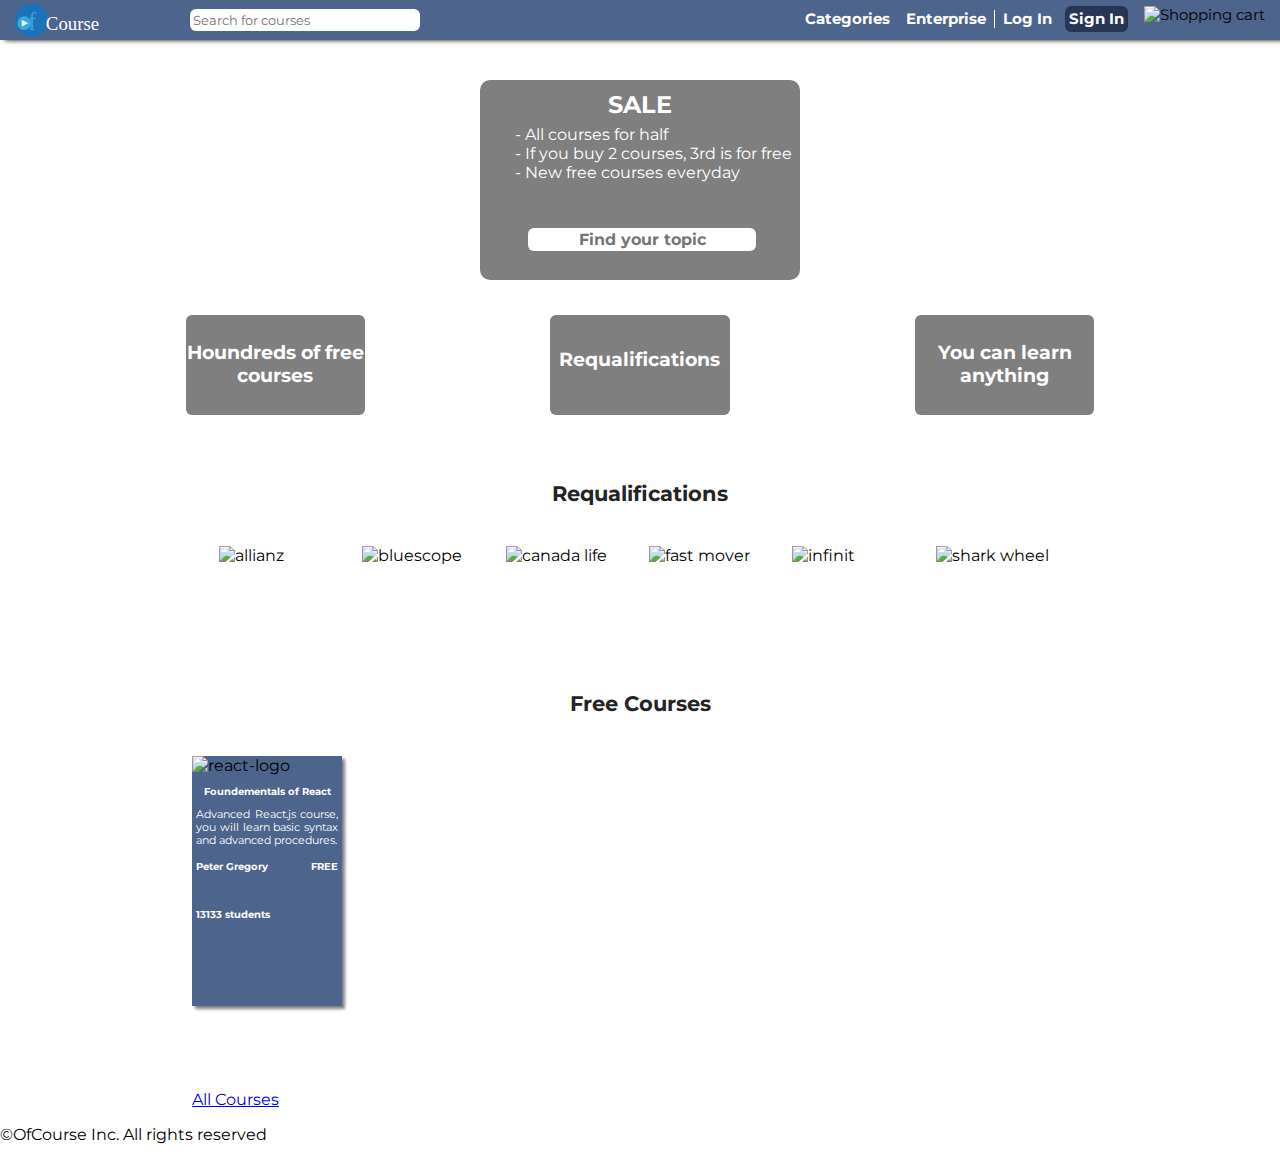
==== index.html @ 5610c0b5 "Box" ====
<!DOCTYPE html>
<html>
<head>
	<meta charset="utf-8">
	<meta http-equiv="X-UA-Compatible" content="IE=edge">
	<title>OfCourse</title>
	<link href="https://fonts.googleapis.com/css?family=Montserrat:400,700&amp;subset=latin-ext" rel="stylesheet"> 
	<link rel="stylesheet" href="style.css">
</head>
<body>

	<div class="container">
		
		<nav>
			<img class="logo-top" src="logo.svg" width="125px" height="34px" alt="Logo-top">

			<div class="search-bar">
				<input type="text" placeholder="Search for courses">
				<!--
				<div class="search-icon"> <i src=""></i> </div>
				-->
			</div>

			<div class="login">
				<ul>
					<li style="margin-top: 6px; margin-right: 15px;> <a href="#"> <img src="img/cart.png" width="25px" alt="Shopping cart"> </a> </li>
					<li> <a href="#"><span class="sign-in">Sign In </span> </a> </li>
					<li> <a href="#"> Log In </a> </li>
					<li> <a href="#"> Enterprise </a> </li>
					<li> <a href="#"> Categories </a> </li>
				</ul>
			</div>		
		</nav>

		<div class="background-wrapper">
			<div class="sale">
				<p>SALE</p>
				<ul>
					<li>All courses for half</li>
					<li>If you buy 2 courses, 3rd is for free</li>
					<li>New free courses everyday</li>
				</ul>
				<input type="text" placeholder="Find your topic">
			</div>

			<div class="advertisement">
				<div class="ad">
					<p>Houndreds of free courses</p>
				</div>

				<div class="ad">
					<p style="margin-top: 33px;">Requalifications</p>
				</div>

				<div class="ad">
					<p>You can learn anything</p>
				</div>
			</div>
		</div>

		<section>
		
			<div class="requalifications">
				<h1>Requalifications</h1>
				<img src="companies/allianz.png" alt="allianz">
				<img src="companies/bluescope.png" alt="bluescope">
				<img src="companies/canada.png" alt="canada life">
				<img src="companies/fastmover.png" alt="fast mover">
				<img src="companies/infitnit.png" alt="infinit">
				<img src="companies/shark.png" alt="shark wheel">
			</div>

			<div class="free-courses">
				<h1>Free Courses</h1>
				<div class="box">
					<img src="img/courses/react-logo.png" alt="react-logo">
					<h6>Foundementals of React</h6>
					<p>Advanced React.js course, you will learn basic syntax and advanced procedures.</p>
					<div class="atributes">
						<h6 style="float:left; width: 60%; text-align: left;">Peter Gregory</h6>
						<h6 style="float:right; width: 40%; text-align: right;">FREE</h6>
						<h6 style=" position: relative; display: inline; bottom: -20px; left: 0;  width:60%; text-align: left; clear:both; ">13133 students</h6>
					</div>
					<img src="" alt="">
				</div>
				
			</div>

			<div class="paid-courses">
				
			</div>

			<div class="top-courses">
				
			</div>
			
			<a class="all-courses-button" href="#">All Courses</a>
		
		</section>

		<footer>
			<div class="about">
				
			</div>

			<p>©OfCourse Inc. All rights reserved</p>

			<div class="links">
				
			</div>	
		</footer>

	</div>	
	


	<script type="text/javascript">
		
	</script>
</body>
</html>
---- style.css ----
/*** GLOBAL ***/

body {
	margin: 0;
	padding: 0;
	font-family: 'Montserrat', sans-serif;
	-webkit-font-smoothing: antialiased;
}

h1 {
	text-align: center;
	color: #242424;
	font-weight: bold;
	font-size: 16pt; 
	margin: 40px 0;
	
	text-transform: capitalize;
}

h6 {
	color: white;
	margin: 10px auto;
	width: 95%;
	font-size: 7.5pt; 
	text-align: center;
	clear: right;

	
}

/***NAVBAR***/

nav {
	width: 100%;
	height: 40px;
	background-color: #4d648d;
	box-shadow: 5px 0 5px black;
}

.logo-top {
	float: left;
	margin: 3px 0 0 15px;
}

.search-bar {
	float: left;
	margin-left: 50px;
	height: 100%;
	width: 25%;

}

.search-bar input {
	font-family: 'Montserrat', sans-serif;
	padding: 3px;
	width: 70%;
	border: none;
	border-radius: 6px;
	margin: 8.5px 0;
}

.login ul {
	list-style: none;
	margin: 0;
	padding: 0;
	font-size: 11pt;
}

	
.login ul li {
	float: right;
	margin: 9.5px 8px;
}

.login ul li a{
	text-decoration: none;
	color: white;
	font-weight: bold;
}

.login ul li:nth-child(3) {
	margin-right: 5px;
	margin-left: 0;
	padding-left: 8px;
	border-left: 1px solid white;
}

.sign-in {
	background-color: #283655;
	padding: 4px;
	border-radius: 6px;
}

/*** BACKGROUND WRAPPER ***/

.background-wrapper {
	position: relative;
	width: 100%;
	height: 400px;
	background-image: url('img/classroom.png');
	background-size: cover;
	background-repeat: no-repeat;
}

.sale {
	position: relative;
	width: 25%;
	min-height: 200px;
	background-color: rgba(0, 0, 0, 0.5);
	border-radius: 10px;
	top: 10%;
	left: 37.5%;
}

.sale p {
	top: 10px;
	position: relative;
	color: white;
	margin: 0;
	font-weight: bold;
	font-size: 18pt;
	text-align: center;
	text-transform: uppercase;

}

.sale ul {
	margin-left: 5px; 
	

} 
.sale ul li {
	color: white;
	list-style: none;
	list-style-type: '- ';
}

.sale input {
	width: 70%;
	font-size: 12pt;
	font-weight: bold;
	font-family: 'Montserrat', sans-serif;
	border-radius: 6px;
	padding: 2px;
	margin: 30px 15% 0 15%;
	margin-left: 15%;
	margin-right: 15%;
	border: 0;
	text-align: center;
	color: #242424;
}

/*** Advertisement ***/
.advertisement {
	width: 100%;
	height: 40px;
}

.ad {
	width: 14%;
	background-color: rgba(0, 0, 0, 0.5);
	min-height: 100px;
	float: left;
	margin-left: 14.5%;
	margin-top: 75px;

	border-radius: 6px;
}

.ad p {
	color: white;
	text-align: center;
	font-weight: bold;
	font-size: 14pt;
	margin-top: 26px; 
}

/*** SECTION ***/

section {
	width: 70%;
	min-height: 500px;
	margin: 0 auto;

}

.requalifications {
	width: 100%;
	height: 170px;
} 

.requalifications img{
	width: 13%;
	float: left;
	margin-left: 3%;
}

.free-courses {
	width: 100%;
	height: 400px;
	margin-top: 25px;	
}

.box {
	background-color: #4d648d;
	
	width: 150px;
	height: 250px;
	box-shadow: 3px 3px 3px rgba(0,0,0,0.5);
}

.box img {
	width: 100%;

}

.box p {
	color: white;
	width: 95%;
	margin: 3px auto;
	font-size: 8pt;
	text-align: justify;
}

.atributes {
	position: relative;
	width: 95%;
	margin: 0 auto;
}
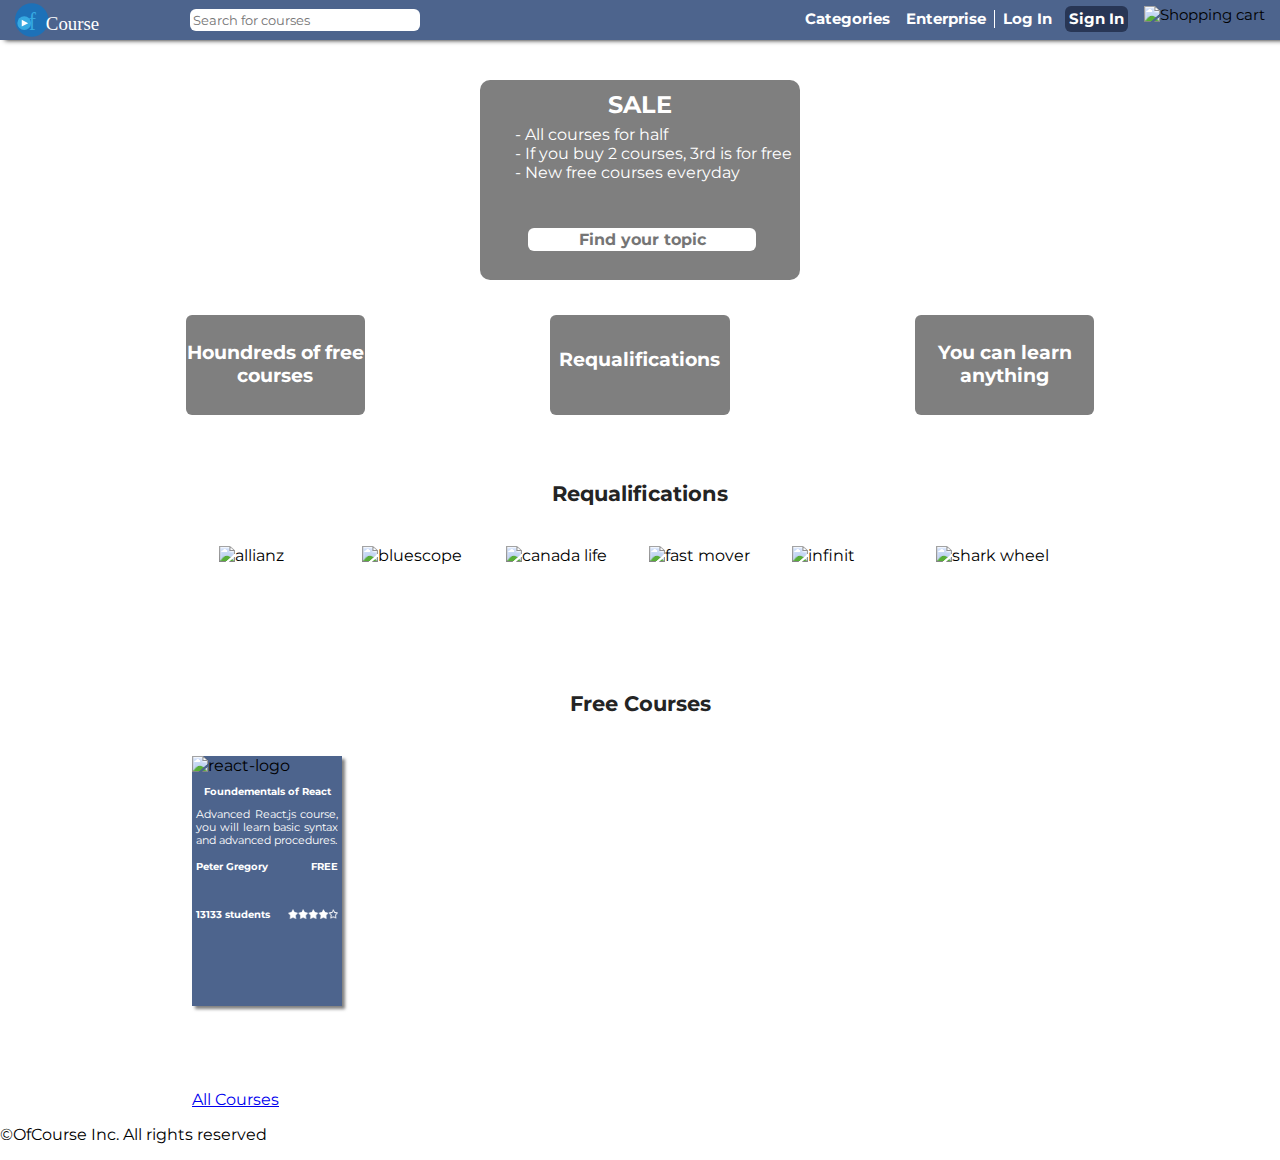
==== commit 2095af75: "Course box" ====
--- a/index.html
+++ b/index.html
@@ -4,6 +4,7 @@
 	<meta charset="utf-8">
 	<meta http-equiv="X-UA-Compatible" content="IE=edge">
 	<title>OfCourse</title>
+	<link rel="icon" sizes="128x128" href="favicon.svg">
 	<link href="https://fonts.googleapis.com/css?family=Montserrat:400,700&amp;subset=latin-ext" rel="stylesheet"> 
 	<link rel="stylesheet" href="style.css">
 </head>
@@ -17,7 +18,8 @@
 			<div class="search-bar">
 				<input type="text" placeholder="Search for courses">
 				<!--
-				<div class="search-icon"> <i src=""></i> </div>
+					!!!!!!!!!DOROBIT SEARCH IKONKU!!!!!!!!
+					<div class="search-icon"> <i src=""></i> </div>
 				-->
 			</div>
 
@@ -73,15 +75,16 @@
 			<div class="free-courses">
 				<h1>Free Courses</h1>
 				<div class="box">
-					<img src="img/courses/react-logo.png" alt="react-logo">
+					<img src="img/courses/react-logo.png" width="100%" alt="react-logo">
 					<h6>Foundementals of React</h6>
 					<p>Advanced React.js course, you will learn basic syntax and advanced procedures.</p>
 					<div class="atributes">
 						<h6 style="float:left; width: 60%; text-align: left;">Peter Gregory</h6>
 						<h6 style="float:right; width: 40%; text-align: right;">FREE</h6>
 						<h6 style=" position: relative; display: inline; bottom: -20px; left: 0;  width:60%; text-align: left; clear:both; ">13133 students</h6>
+						<img style=" position: relative; float: right; bottom: -26px;" src="img/hviezdy.png" width="50px" alt="Hviezdičky, čo sa majú generovať podľa toho, ako užívateľ ohodntí kurz, ale ja som lenivý a kopnem tam len obrázok a budem sa hrať že sa kurz užívateľovi páčil.">
+						
 					</div>
-					<img src="" alt="">
 				</div>
 				
 			</div>
--- a/style.css
+++ b/style.css
@@ -209,11 +209,6 @@
 	box-shadow: 3px 3px 3px rgba(0,0,0,0.5);
 }
 
-.box img {
-	width: 100%;
-
-}
-
 .box p {
 	color: white;
 	width: 95%;
@@ -228,3 +223,4 @@
 	margin: 0 auto;
 }
 
+
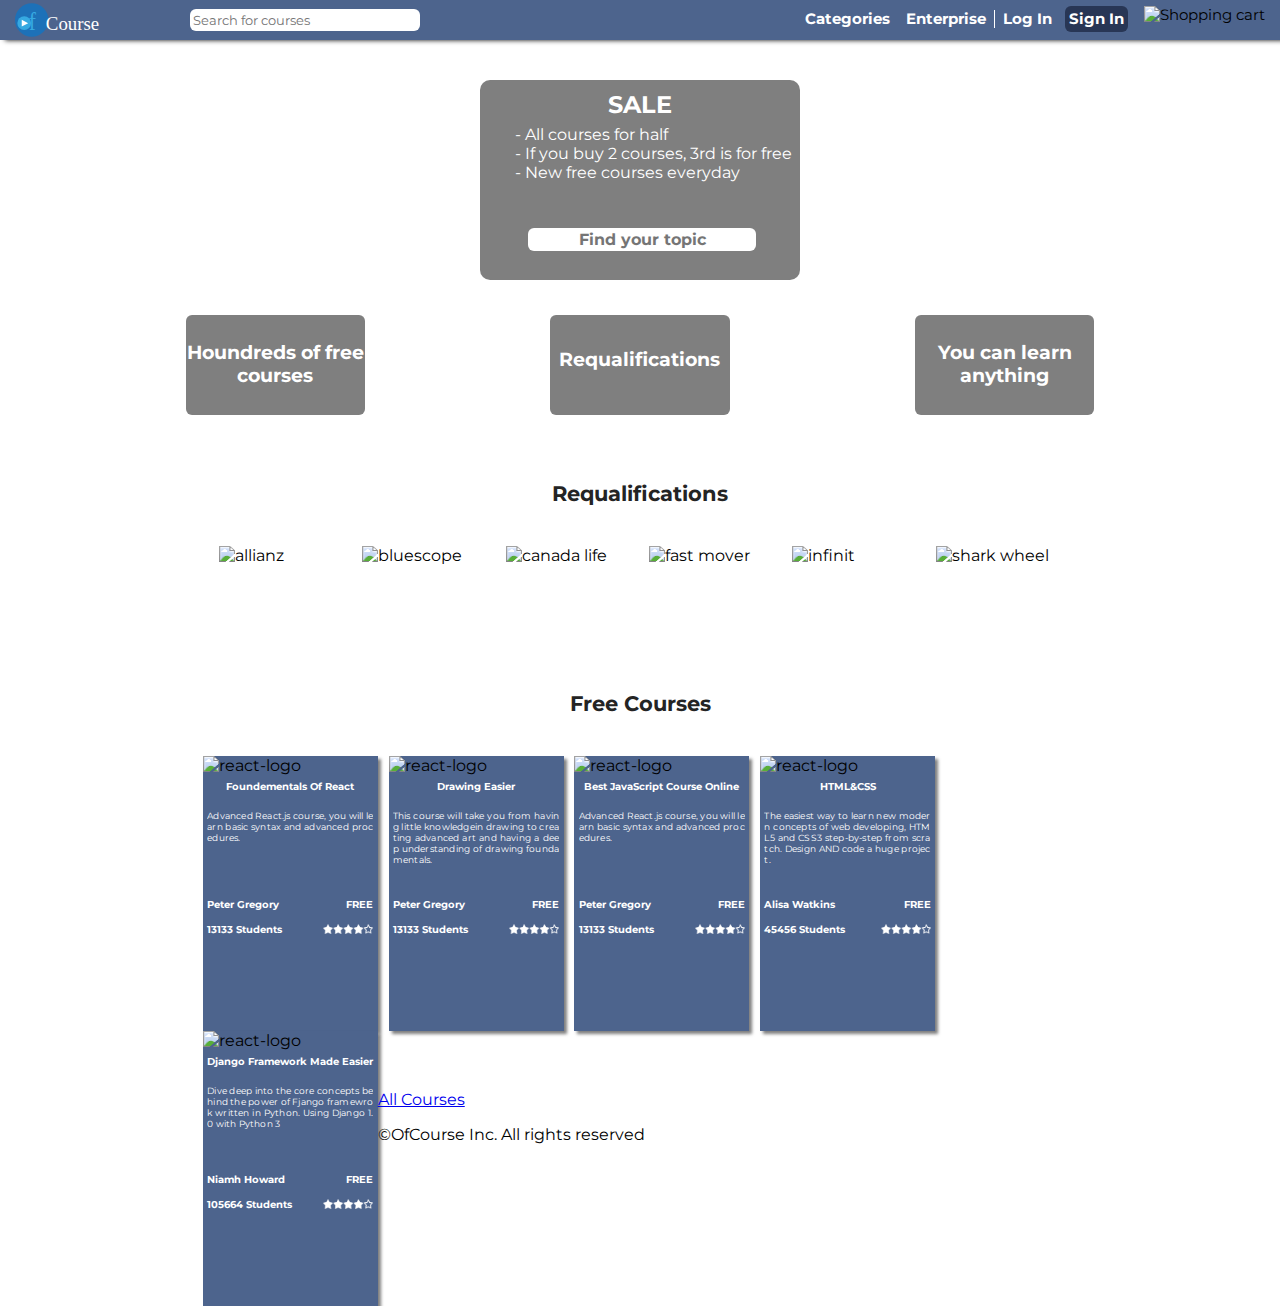
==== commit d406d395: "Do free course boxes" ====
--- a/index.html
+++ b/index.html
@@ -81,10 +81,71 @@
 					<div class="atributes">
 						<h6 style="float:left; width: 60%; text-align: left;">Peter Gregory</h6>
 						<h6 style="float:right; width: 40%; text-align: right;">FREE</h6>
-						<h6 style=" position: relative; display: inline; bottom: -20px; left: 0;  width:60%; text-align: left; clear:both; ">13133 students</h6>
-						<img style=" position: relative; float: right; bottom: -26px;" src="img/hviezdy.png" width="50px" alt="Hviezdičky, čo sa majú generovať podľa toho, ako užívateľ ohodntí kurz, ale ja som lenivý a kopnem tam len obrázok a budem sa hrať že sa kurz užívateľovi páčil.">
+						<h6 style=" position: relative; display: inline; left: 0;  width:60%; text-align: left; clear:both; ">13133 students</h6>
+						<img src="img/hviezdy.png" alt="Hviezdičky, čo sa majú generovať podľa toho, ako užívateľ ohodntí kurz, ale ja som lenivý a kopnem tam len obrázok a budem sa hrať, že sa kurz užívateľovi páčil.">
 						
 					</div>
+				</div>
+
+				
+				<div class="box">
+					<img src="img/courses/drawing-logo.jpg" width="100%" alt="react-logo">
+					<h6>Drawing easier</h6>
+					<p>This course will take you from having little knowledgein drawing to creating advanced art and having a deep understanding of drawing foundamentals.</p>
+					<div class="atributes">
+						<h6 style="float:left; width: 60%; text-align: left;">Peter Gregory</h6>
+						<h6 style="float:right; width: 40%; text-align: right;">FREE</h6>
+						<h6 style=" position: relative; display: inline; left: 0;  width:60%; text-align: left; clear:both; ">13133 students</h6>
+						<img src="img/hviezdy.png" alt="Hviezdičky, čo sa majú generovať podľa toho, ako užívateľ ohodntí kurz, ale ja som lenivý a kopnem tam len obrázok a budem sa hrať, že sa kurz užívateľovi páčil.">
+						
+					</div>
+
+
+				</div>
+
+				<div class="box">
+					<img src="img/courses/es6-logo.jpg" width="100%" alt="react-logo">
+					<h6>Best JavaScript course online</h6>
+					<p>Advanced React.js course, you will learn basic syntax and advanced procedures.</p>
+					<div class="atributes">
+						<h6 style="float:left; width: 60%; text-align: left;">Peter Gregory</h6>
+						<h6 style="float:right; width: 40%; text-align: right;">FREE</h6>
+						<h6 style=" position: relative; display: inline; left: 0;  width:60%; text-align: left; clear:both; ">13133 students</h6>
+						<img src="img/hviezdy.png" alt="Hviezdičky, čo sa majú generovať podľa toho, ako užívateľ ohodntí kurz, ale ja som lenivý a kopnem tam len obrázok a budem sa hrať, že sa kurz užívateľovi páčil.">
+						
+					</div>
+
+
+				</div>
+
+				<div class="box">
+					<img src="img/courses/html-css-logo.jpg" width="100%" alt="react-logo">
+					<h6>HTML&CSS</h6> 
+					<p>The easiest way to learn new modern concepts of web developing, HTML5 and CSS3 step-by-step from scratch. Design AND code a huge project.</p>
+					<div class="atributes">
+						<h6 style="float:left; width: 60%; text-align: left;">Alisa Watkins</h6>
+						<h6 style="float:right; width: 40%; text-align: right;">FREE</h6>
+						<h6 style=" position: relative; display: inline; left: 0;  width:60%; text-align: left; clear:both; ">45456 students</h6>
+						<img src="img/hviezdy.png" alt="Hviezdičky, čo sa majú generovať podľa toho, ako užívateľ ohodntí kurz, ale ja som lenivý a kopnem tam len obrázok a budem sa hrať, že sa kurz užívateľovi páčil.">
+						
+					</div>
+
+
+				</div>
+
+				<div class="box">
+					<img src="img/courses/django-logo.jpg" width="100%" alt="react-logo">
+					<h6>Django Framework made easier</h6>
+					<p>Dive deep into the core concepts behind the power of Fjango framewrok written in Python. Using Django 1.0 with Python 3</p>
+					<div class="atributes">
+						<h6 style="float:left; width: 60%; text-align: left;">Niamh Howard</h6>
+						<h6 style="float:right; width: 40%; text-align: right;">FREE</h6>
+						<h6 style=" position: relative; display: inline; left: 0;  width:60%; text-align: left; clear:both; ">105664 students</h6>
+						<img src="img/hviezdy.png" alt="Hviezdičky, čo sa majú generovať podľa toho, ako užívateľ ohodntí kurz, ale ja som lenivý a kopnem tam len obrázok a budem sa hrať že sa kurz užívateľovi páčil.">
+						
+					</div>
+
+
 				</div>
 				
 			</div>
--- a/style.css
+++ b/style.css
@@ -24,6 +24,7 @@
 	font-size: 7.5pt; 
 	text-align: center;
 	clear: right;
+	text-transform: capitalize;
 
 	
 }
@@ -202,25 +203,53 @@
 }
 
 .box {
+	width: 175px;
+	height: 275px;
+	float: left;
+	margin-left: 1.20%;
 	background-color: #4d648d;
-	
-	width: 150px;
-	height: 250px;
 	box-shadow: 3px 3px 3px rgba(0,0,0,0.5);
 }
 
+
 .box p {
 	color: white;
 	width: 95%;
+	height: 75px;
 	margin: 3px auto;
-	font-size: 8pt;
+	font-size: 7pt;
 	text-align: justify;
-}
+	letter-spacing: 0.2px;
+	word-break: break-all;
+	overflow: auto;
+}
+
+.box h6 {
+ 	height: 25px;
+ 	margin: 5px auto;!important
+
+ }
+
 
 .atributes {
 	position: relative;
 	width: 95%;
+	height: 40px;
 	margin: 0 auto;
 }
 
-
+.atributes h6 {
+	margin-top: 10px;
+	height: 15px;
+}
+
+
+.atributes img {
+	position: relative; 
+	float: right;
+	top: 6px;
+	width: 50px;
+	height: 10px;
+}
+
+
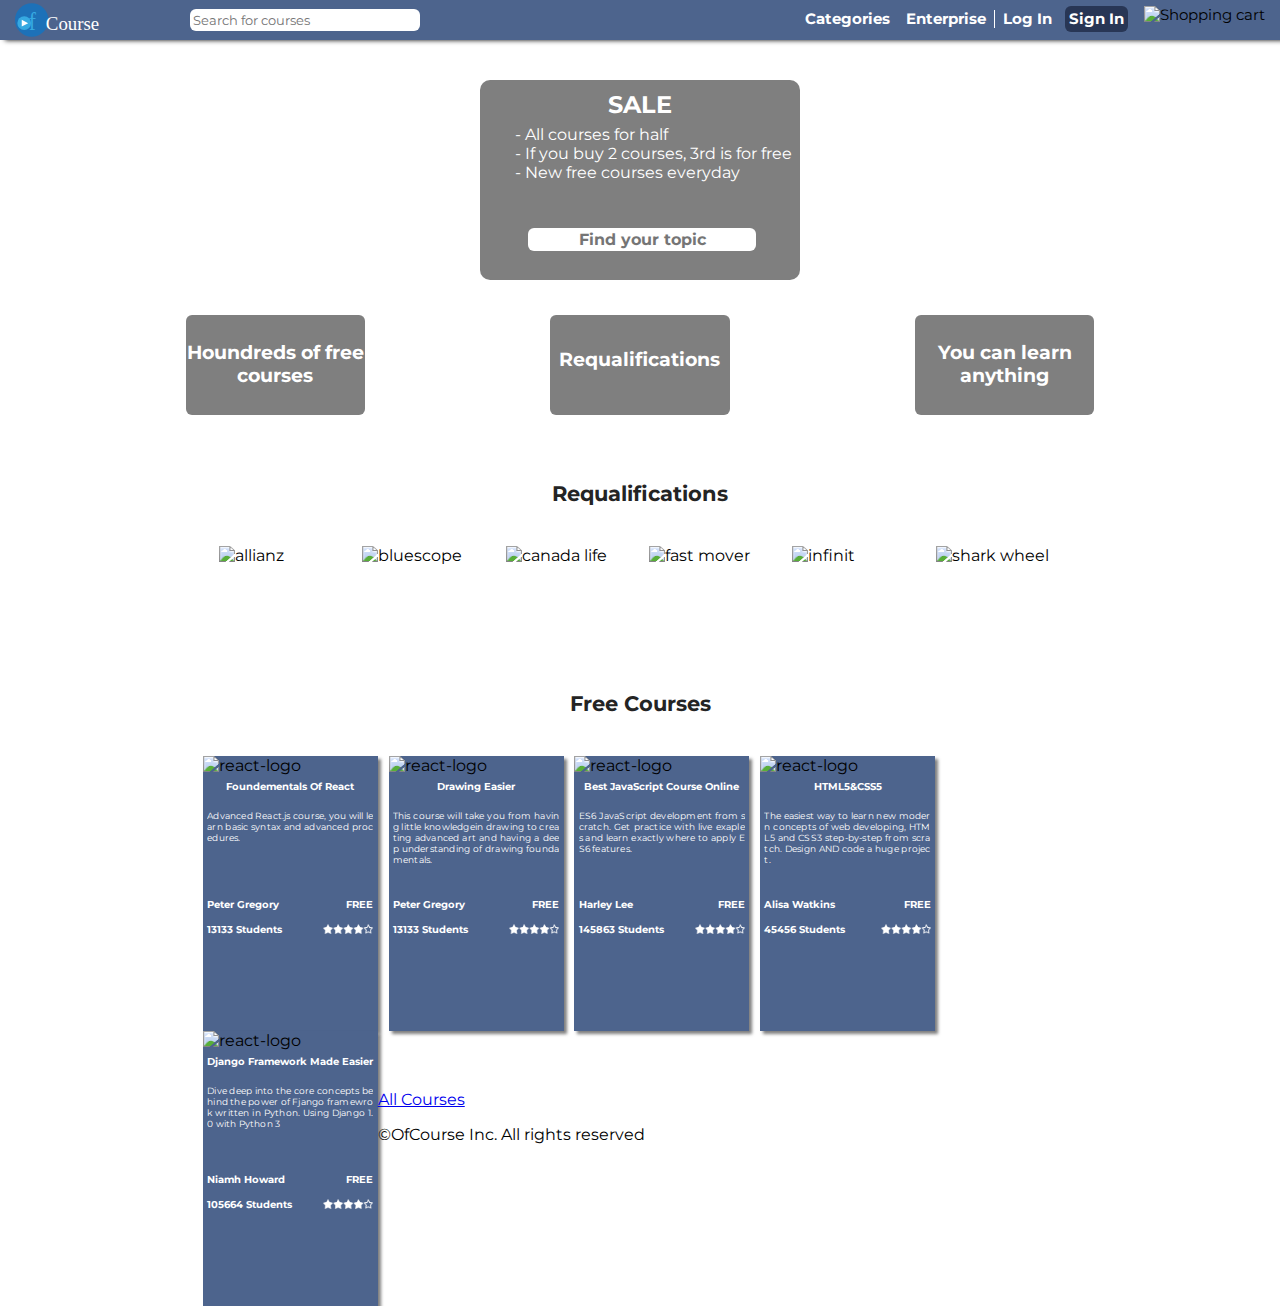
==== commit fa994ed5: "Do content of boxes" ====
--- a/index.html
+++ b/index.html
@@ -75,7 +75,7 @@
 			<div class="free-courses">
 				<h1>Free Courses</h1>
 				<div class="box">
-					<img src="img/courses/react-logo.png" width="100%" alt="react-logo">
+					<img src="img/courses/react-logo.png" alt="react-logo">
 					<h6>Foundementals of React</h6>
 					<p>Advanced React.js course, you will learn basic syntax and advanced procedures.</p>
 					<div class="atributes">
@@ -89,7 +89,7 @@
 
 				
 				<div class="box">
-					<img src="img/courses/drawing-logo.jpg" width="100%" alt="react-logo">
+					<img src="img/courses/drawing-logo.jpg" alt="react-logo">
 					<h6>Drawing easier</h6>
 					<p>This course will take you from having little knowledgein drawing to creating advanced art and having a deep understanding of drawing foundamentals.</p>
 					<div class="atributes">
@@ -104,13 +104,13 @@
 				</div>
 
 				<div class="box">
-					<img src="img/courses/es6-logo.jpg" width="100%" alt="react-logo">
+					<img src="img/courses/es6-logo.jpg" alt="react-logo">
 					<h6>Best JavaScript course online</h6>
-					<p>Advanced React.js course, you will learn basic syntax and advanced procedures.</p>
+					<p>ES6 JavaScript development from scratch. Get practice with live exaples and learn exactly where to apply ES6 features.</p>
 					<div class="atributes">
-						<h6 style="float:left; width: 60%; text-align: left;">Peter Gregory</h6>
+						<h6 style="float:left; width: 60%; text-align: left;">Harley Lee</h6>
 						<h6 style="float:right; width: 40%; text-align: right;">FREE</h6>
-						<h6 style=" position: relative; display: inline; left: 0;  width:60%; text-align: left; clear:both; ">13133 students</h6>
+						<h6 style=" position: relative; display: inline; left: 0;  width:60%; text-align: left; clear:both; ">145863 students</h6>
 						<img src="img/hviezdy.png" alt="Hviezdičky, čo sa majú generovať podľa toho, ako užívateľ ohodntí kurz, ale ja som lenivý a kopnem tam len obrázok a budem sa hrať, že sa kurz užívateľovi páčil.">
 						
 					</div>
@@ -119,8 +119,8 @@
 				</div>
 
 				<div class="box">
-					<img src="img/courses/html-css-logo.jpg" width="100%" alt="react-logo">
-					<h6>HTML&CSS</h6> 
+					<img src="img/courses/html-css-logo.jpg" alt="react-logo">
+					<h6>HTML5&CSS5</h6> 
 					<p>The easiest way to learn new modern concepts of web developing, HTML5 and CSS3 step-by-step from scratch. Design AND code a huge project.</p>
 					<div class="atributes">
 						<h6 style="float:left; width: 60%; text-align: left;">Alisa Watkins</h6>
@@ -134,7 +134,7 @@
 				</div>
 
 				<div class="box">
-					<img src="img/courses/django-logo.jpg" width="100%" alt="react-logo">
+					<img src="img/courses/django-logo.jpg" alt="react-logo">
 					<h6>Django Framework made easier</h6>
 					<p>Dive deep into the core concepts behind the power of Fjango framewrok written in Python. Using Django 1.0 with Python 3</p>
 					<div class="atributes">
--- a/style.css
+++ b/style.css
@@ -210,7 +210,6 @@
 	background-color: #4d648d;
 	box-shadow: 3px 3px 3px rgba(0,0,0,0.5);
 }
-
 
 .box p {
 	color: white;
@@ -230,6 +229,10 @@
 
  }
 
+ .box img {
+ 	width: 100%;
+ 	height: 98.4333px;
+ }
 
 .atributes {
 	position: relative;
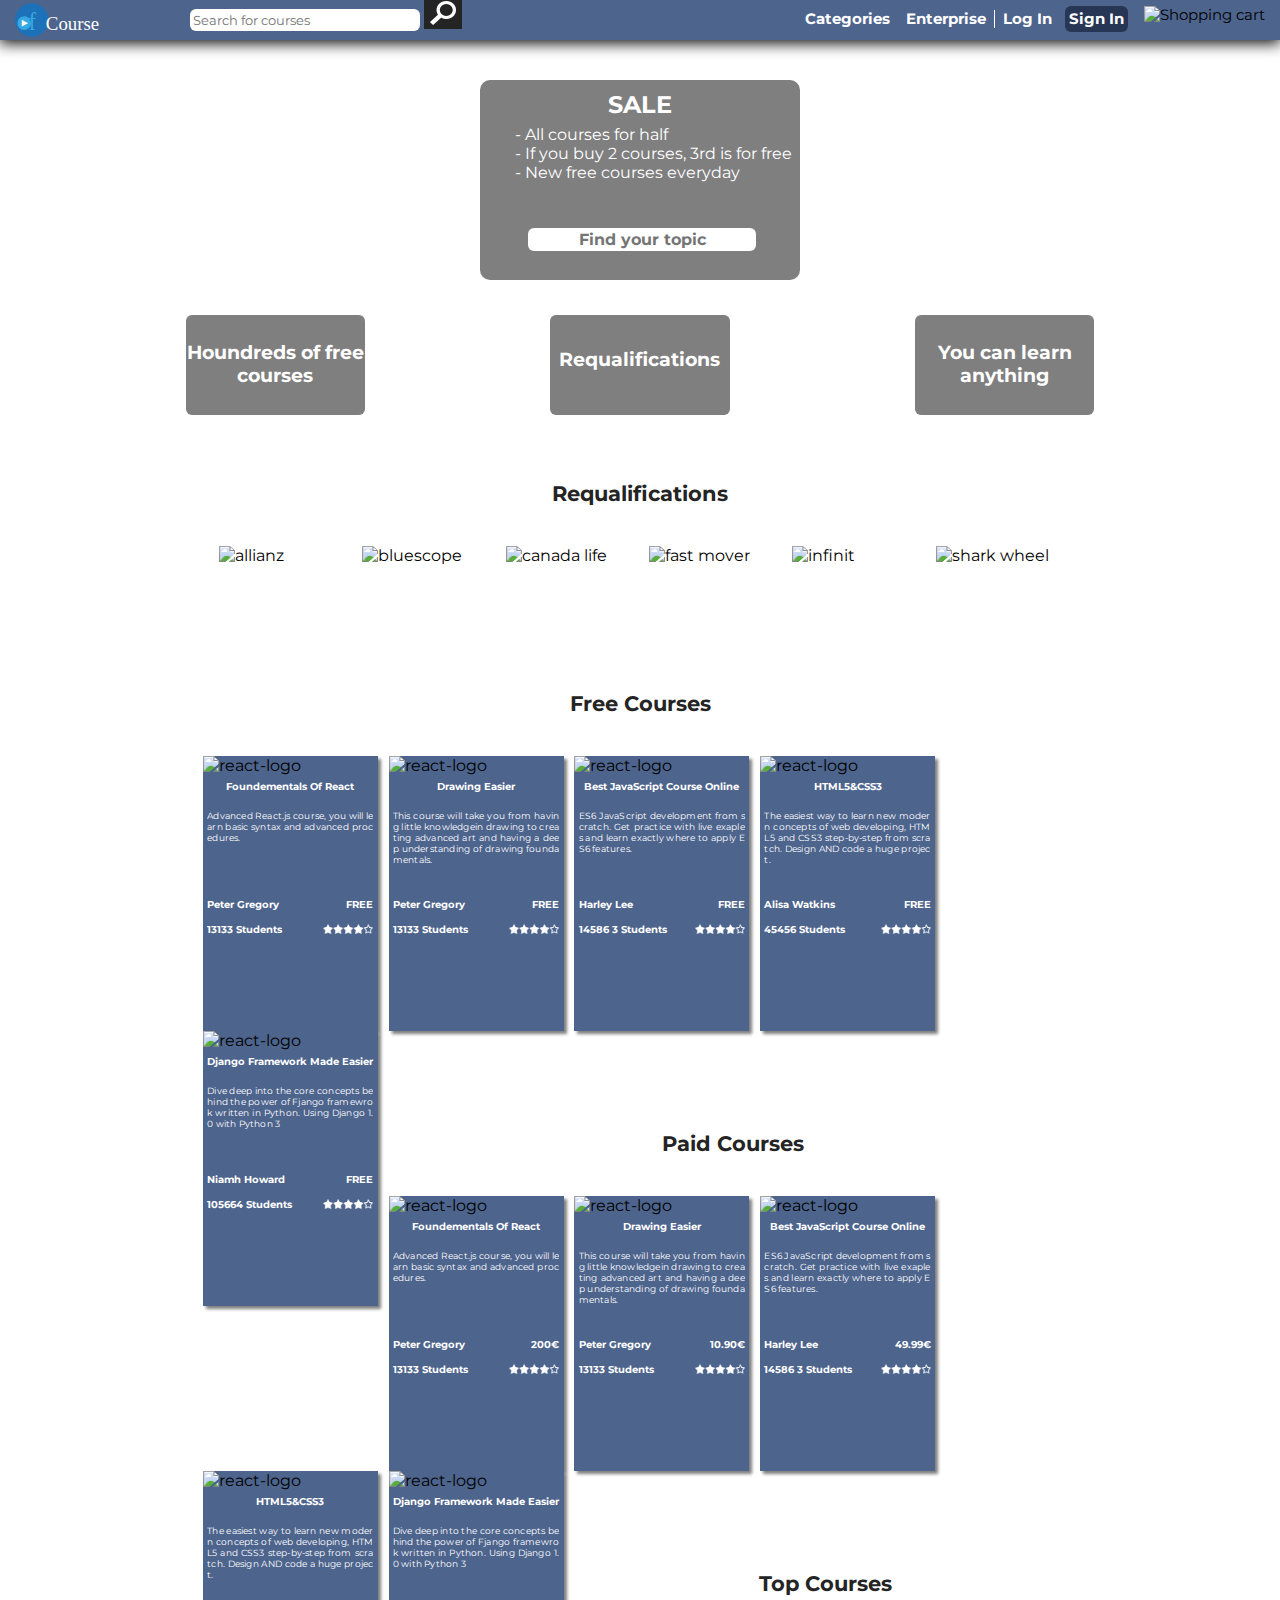
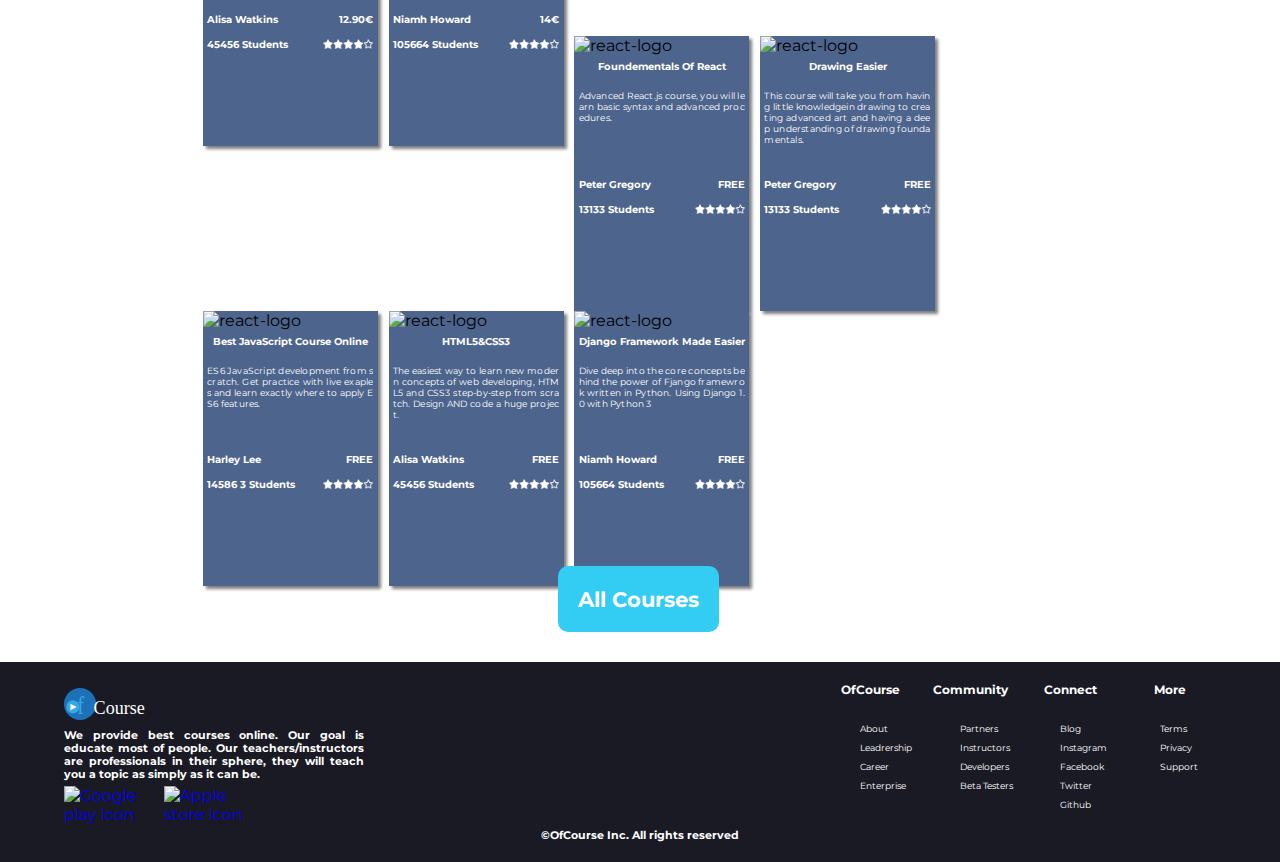
==== commit 412a0b49: "Magnifying glass_" ====
--- a/index.html
+++ b/index.html
@@ -19,8 +19,9 @@
 				<input type="text" placeholder="Search for courses">
 				<!--
 					!!!!!!!!!DOROBIT SEARCH IKONKU!!!!!!!!
-					<div class="search-icon"> <i src=""></i> </div>
-				-->
+				--> 
+				<button id="search" onclick="#"> <img src="img/magnifying-glass.svg" alt="Search icon"> </button> 
+				
 			</div>
 
 			<div class="login">
@@ -86,7 +87,6 @@
 						
 					</div>
 				</div>
-
 				
 				<div class="box">
 					<img src="img/courses/drawing-logo.jpg" alt="react-logo">
@@ -100,7 +100,6 @@
 						
 					</div>
 
-
 				</div>
 
 				<div class="box">
@@ -110,17 +109,16 @@
 					<div class="atributes">
 						<h6 style="float:left; width: 60%; text-align: left;">Harley Lee</h6>
 						<h6 style="float:right; width: 40%; text-align: right;">FREE</h6>
-						<h6 style=" position: relative; display: inline; left: 0;  width:60%; text-align: left; clear:both; ">145863 students</h6>
-						<img src="img/hviezdy.png" alt="Hviezdičky, čo sa majú generovať podľa toho, ako užívateľ ohodntí kurz, ale ja som lenivý a kopnem tam len obrázok a budem sa hrať, že sa kurz užívateľovi páčil.">
-						
-					</div>
-
+						<h6 style=" position: relative; display: inline; left: 0;  width:60%; text-align: left; clear:both; ">14586 3 students</h6>
+						<img src="img/hviezdy.png" alt="Hviezdičky, čo sa majú generovať podľa toho, ako užívateľ ohodntí kurz, ale ja som lenivý a kopnem tam len obrázok a budem sa hrať, že sa kurz užívateľovi páčil.">
+						
+					</div>
 
 				</div>
 
 				<div class="box">
 					<img src="img/courses/html-css-logo.jpg" alt="react-logo">
-					<h6>HTML5&CSS5</h6> 
+					<h6>HTML5&CSS3</h6> 
 					<p>The easiest way to learn new modern concepts of web developing, HTML5 and CSS3 step-by-step from scratch. Design AND code a huge project.</p>
 					<div class="atributes">
 						<h6 style="float:left; width: 60%; text-align: left;">Alisa Watkins</h6>
@@ -129,7 +127,6 @@
 						<img src="img/hviezdy.png" alt="Hviezdičky, čo sa majú generovať podľa toho, ako užívateľ ohodntí kurz, ale ja som lenivý a kopnem tam len obrázok a budem sa hrať, že sa kurz užívateľovi páčil.">
 						
 					</div>
-
 
 				</div>
 
@@ -145,33 +142,224 @@
 						
 					</div>
 
-
 				</div>
 				
 			</div>
 
 			<div class="paid-courses">
-				
+				<h1>Paid Courses</h1>
+				<div class="box">
+					<img src="img/courses/react-logo.png" alt="react-logo">
+					<h6>Foundementals of React</h6>
+					<p>Advanced React.js course, you will learn basic syntax and advanced procedures.</p>
+					<div class="atributes">
+						<h6 style="float:left; width: 60%; text-align: left;">Peter Gregory</h6>
+						<h6 style="float:right; width: 40%; text-align: right;">200€</h6>
+						<h6 style=" position: relative; display: inline; left: 0;  width:60%; text-align: left; clear:both; ">13133 students</h6>
+						<img src="img/hviezdy.png" alt="Hviezdičky, čo sa majú generovať podľa toho, ako užívateľ ohodntí kurz, ale ja som lenivý a kopnem tam len obrázok a budem sa hrať, že sa kurz užívateľovi páčil.">
+						
+					</div>
+				</div>
+				
+				<div class="box">
+					<img src="img/courses/drawing-logo.jpg" alt="react-logo">
+					<h6>Drawing easier</h6>
+					<p>This course will take you from having little knowledgein drawing to creating advanced art and having a deep understanding of drawing foundamentals.</p>
+					<div class="atributes">
+						<h6 style="float:left; width: 60%; text-align: left;">Peter Gregory</h6>
+						<h6 style="float:right; width: 40%; text-align: right;">10.90€</h6>
+						<h6 style=" position: relative; display: inline; left: 0;  width:60%; text-align: left; clear:both; ">13133 students</h6>
+						<img src="img/hviezdy.png" alt="Hviezdičky, čo sa majú generovať podľa toho, ako užívateľ ohodntí kurz, ale ja som lenivý a kopnem tam len obrázok a budem sa hrať, že sa kurz užívateľovi páčil.">
+						
+					</div>
+
+				</div>
+
+				<div class="box">
+					<img src="img/courses/es6-logo.jpg" alt="react-logo">
+					<h6>Best JavaScript course online</h6>
+					<p>ES6 JavaScript development from scratch. Get practice with live exaples and learn exactly where to apply ES6 features.</p>
+					<div class="atributes">
+						<h6 style="float:left; width: 60%; text-align: left;">Harley Lee</h6>
+						<h6 style="float:right; width: 40%; text-align: right;">49.99€</h6>
+						<h6 style=" position: relative; display: inline; left: 0;  width:60%; text-align: left; clear:both; ">14586 3 students</h6>
+						<img src="img/hviezdy.png" alt="Hviezdičky, čo sa majú generovať podľa toho, ako užívateľ ohodntí kurz, ale ja som lenivý a kopnem tam len obrázok a budem sa hrať, že sa kurz užívateľovi páčil.">
+						
+					</div>
+
+				</div>
+
+				<div class="box">
+					<img src="img/courses/html-css-logo.jpg" alt="react-logo">
+					<h6>HTML5&CSS3</h6> 
+					<p>The easiest way to learn new modern concepts of web developing, HTML5 and CSS3 step-by-step from scratch. Design AND code a huge project.</p>
+					<div class="atributes">
+						<h6 style="float:left; width: 60%; text-align: left;">Alisa Watkins</h6>
+						<h6 style="float:right; width: 40%; text-align: right;">12.90€</h6>
+						<h6 style=" position: relative; display: inline; left: 0;  width:60%; text-align: left; clear:both; ">45456 students</h6>
+						<img src="img/hviezdy.png" alt="Hviezdičky, čo sa majú generovať podľa toho, ako užívateľ ohodntí kurz, ale ja som lenivý a kopnem tam len obrázok a budem sa hrať, že sa kurz užívateľovi páčil.">
+						
+					</div>
+
+				</div>
+
+				<div class="box">
+					<img src="img/courses/django-logo.jpg" alt="react-logo">
+					<h6>Django Framework made easier</h6>
+					<p>Dive deep into the core concepts behind the power of Fjango framewrok written in Python. Using Django 1.0 with Python 3</p>
+					<div class="atributes">
+						<h6 style="float:left; width: 60%; text-align: left;">Niamh Howard</h6>
+						<h6 style="float:right; width: 40%; text-align: right;">14€</h6>
+						<h6 style=" position: relative; display: inline; left: 0;  width:60%; text-align: left; clear:both; ">105664 students</h6>
+						<img src="img/hviezdy.png" alt="Hviezdičky, čo sa majú generovať podľa toho, ako užívateľ ohodntí kurz, ale ja som lenivý a kopnem tam len obrázok a budem sa hrať že sa kurz užívateľovi páčil.">
+						
+					</div>
+
+				</div>
 			</div>
 
 			<div class="top-courses">
-				
-			</div>
-			
-			<a class="all-courses-button" href="#">All Courses</a>
-		
+				<h1>Top courses</h1>
+				<div class="box">
+					<img src="img/courses/react-logo.png" alt="react-logo">
+					<h6>Foundementals of React</h6>
+					<p>Advanced React.js course, you will learn basic syntax and advanced procedures.</p>
+					<div class="atributes">
+						<h6 style="float:left; width: 60%; text-align: left;">Peter Gregory</h6>
+						<h6 style="float:right; width: 40%; text-align: right;">FREE</h6>
+						<h6 style=" position: relative; display: inline; left: 0;  width:60%; text-align: left; clear:both; ">13133 students</h6>
+						<img src="img/hviezdy.png" alt="Hviezdičky, čo sa majú generovať podľa toho, ako užívateľ ohodntí kurz, ale ja som lenivý a kopnem tam len obrázok a budem sa hrať, že sa kurz užívateľovi páčil.">
+						
+					</div>
+				</div>
+				
+				<div class="box">
+					<img src="img/courses/drawing-logo.jpg" alt="react-logo">
+					<h6>Drawing easier</h6>
+					<p>This course will take you from having little knowledgein drawing to creating advanced art and having a deep understanding of drawing foundamentals.</p>
+					<div class="atributes">
+						<h6 style="float:left; width: 60%; text-align: left;">Peter Gregory</h6>
+						<h6 style="float:right; width: 40%; text-align: right;">FREE</h6>
+						<h6 style=" position: relative; display: inline; left: 0;  width:60%; text-align: left; clear:both; ">13133 students</h6>
+						<img src="img/hviezdy.png" alt="Hviezdičky, čo sa majú generovať podľa toho, ako užívateľ ohodntí kurz, ale ja som lenivý a kopnem tam len obrázok a budem sa hrať, že sa kurz užívateľovi páčil.">
+						
+					</div>
+
+				</div>
+
+				<div class="box">
+					<img src="img/courses/es6-logo.jpg" alt="react-logo">
+					<h6>Best JavaScript course online</h6>
+					<p>ES6 JavaScript development from scratch. Get practice with live exaples and learn exactly where to apply ES6 features.</p>
+					<div class="atributes">
+						<h6 style="float:left; width: 60%; text-align: left;">Harley Lee</h6>
+						<h6 style="float:right; width: 40%; text-align: right;">FREE</h6>
+						<h6 style=" position: relative; display: inline; left: 0;  width:60%; text-align: left; clear:both; ">14586 3 students</h6>
+						<img src="img/hviezdy.png" alt="Hviezdičky, čo sa majú generovať podľa toho, ako užívateľ ohodntí kurz, ale ja som lenivý a kopnem tam len obrázok a budem sa hrať, že sa kurz užívateľovi páčil.">
+						
+					</div>
+
+				</div>
+
+				<div class="box">
+					<img src="img/courses/html-css-logo.jpg" alt="react-logo">
+					<h6>HTML5&CSS3</h6> 
+					<p>The easiest way to learn new modern concepts of web developing, HTML5 and CSS3 step-by-step from scratch. Design AND code a huge project.</p>
+					<div class="atributes">
+						<h6 style="float:left; width: 60%; text-align: left;">Alisa Watkins</h6>
+						<h6 style="float:right; width: 40%; text-align: right;">FREE</h6>
+						<h6 style=" position: relative; display: inline; left: 0;  width:60%; text-align: left; clear:both; ">45456 students</h6>
+						<img src="img/hviezdy.png" alt="Hviezdičky, čo sa majú generovať podľa toho, ako užívateľ ohodntí kurz, ale ja som lenivý a kopnem tam len obrázok a budem sa hrať, že sa kurz užívateľovi páčil.">
+						
+					</div>
+
+				</div>
+
+				<div class="box">
+					<img src="img/courses/django-logo.jpg" alt="react-logo">
+					<h6>Django Framework made easier</h6>
+					<p>Dive deep into the core concepts behind the power of Fjango framewrok written in Python. Using Django 1.0 with Python 3</p>
+					<div class="atributes">
+						<h6 style="float:left; width: 60%; text-align: left;">Niamh Howard</h6>
+						<h6 style="float:right; width: 40%; text-align: right;">FREE</h6>
+						<h6 style=" position: relative; display: inline; left: 0;  width:60%; text-align: left; clear:both; ">105664 students</h6>
+						<img src="img/hviezdy.png" alt="Hviezdičky, čo sa majú generovať podľa toho, ako užívateľ ohodntí kurz, ale ja som lenivý a kopnem tam len obrázok a budem sa hrať že sa kurz užívateľovi páčil.">
+						
+					</div>
+
+				</div>
+
+			</div>
+			<div class="courses-button-wrapper">
+				<a class="courses-button" href="#">All Courses</a>
+			</div>
 		</section>
 
 		<footer>
 			<div class="about">
-				
-			</div>
+				<img src="logo.svg" alt="Logo footer">
+				<p>We provide best courses online. Our goal is educate most of people. Our teachers/instructors are professionals in their sphere, they will teach you a topic as simply as it can be. </p>
+				<div class="stores">
+					<a href="#">
+						<img src="img/google_play.png" alt="Google play icon">				
+					</a>
+
+					<a href="#">
+						<img src="img/apple_store.png" alt="Apple store icon">
+					</a>	
+				</div>
+				
+			</div>
+
+
+			<div class="links">
+				<div class="link-wrapper">
+				<h5>OfCourse</h5>
+				
+					<ul>
+						<li><a href="">About</a></li>
+						<li><a href="">Leadrership</a></li>
+						<li><a href="">Career</a></li>
+						<li><a href="">Enterprise</a></li>
+					</ul>
+				</div>
+
+				<div class="link-wrapper">
+					<h5>Community</h5>
+					
+					<ul>
+						<li><a href="">Partners</a></li>
+						<li><a href="">Instructors</a></li>
+						<li><a href="">Developers</a></li>
+						<li><a href="">Beta Testers</a></li>
+					</ul>
+				</div>
+
+				<div class="link-wrapper">
+					<h5>Connect</h5>
+
+					<ul>
+						<li><a href="">Blog</a></li>
+						<li><a href="">Instagram</a></li>
+						<li><a href="">Facebook</a></li>
+						<li><a href="">Twitter</a></li>
+						<li><a href="www.github.com/halaspavol">Github</a></li>
+					</ul>
+				</div>
+
+				<div class="link-wrapper">
+					<h5>More</h5>
+					
+					<ul>
+						<li><a href="">Terms</a></li>
+						<li><a href="">Privacy</a></li>
+						<li><a href="">Support</a></li>
+					</ul>
+				</div>
+			</div>	
 
 			<p>©OfCourse Inc. All rights reserved</p>
 
-			<div class="links">
-				
-			</div>	
 		</footer>
 
 	</div>	
--- a/style.css
+++ b/style.css
@@ -32,10 +32,12 @@
 /***NAVBAR***/
 
 nav {
+	position: relative;
 	width: 100%;
 	height: 40px;
 	background-color: #4d648d;
-	box-shadow: 5px 0 5px black;
+	box-shadow: 0 2px 15px 1px black;
+	z-index: 1;
 }
 
 .logo-top {
@@ -60,6 +62,12 @@
 	margin: 8.5px 0;
 }
 
+#search {
+	background-color: #242424;
+	border: none;
+	cursor: pointer;
+}
+
 .login ul {
 	list-style: none;
 	margin: 0;
@@ -149,6 +157,7 @@
 	border: 0;
 	text-align: center;
 	color: #242424;
+	z-index: 1; !important
 }
 
 /*** Advertisement ***/
@@ -197,6 +206,18 @@
 }
 
 .free-courses {
+	width: 100%;
+	height: 400px;
+	margin-top: 25px;	
+}
+
+.paid-courses {
+	width: 100%;
+	height: 400px;
+	margin-top: 25px;	
+}
+
+.top-courses {
 	width: 100%;
 	height: 400px;
 	margin-top: 25px;	
@@ -255,4 +276,103 @@
 	height: 10px;
 }
 
-
+.courses-button-wrapper {
+	width: 164.4333px;
+	margin: 0 auto;
+}
+
+.courses-button {
+	color: white;
+	background-color: #33ccf3;
+	padding: 20px;
+	border-radius: 10px;
+	font-weight: bold;
+	font-size: 16pt;
+	text-decoration: none;
+
+}
+
+.courses-button:hover {
+	box-shadow: 2px 2px 8px black;
+	transition: 0.5s;
+}
+
+/** Footer **/
+
+footer {
+	width: 100%;
+	background-color: #1a1a24;
+	min-height: 200px;
+	margin-top: 50px;
+	color: white;
+}
+
+footer p {
+	text-align: center;
+	font-size: 8pt;
+	font-weight: bold;
+	margin: 0;
+	padding: 5px 0;
+	clear: both;
+}
+
+.about {
+	width: 300px;
+	float: left;
+	margin-top: 2%;
+	margin-left: 5%;
+
+}
+
+.about p {
+	text-align: justify;
+	font-weight: bold;
+	font-size: 8pt;
+
+}
+
+.about img {
+	width: 120px;
+}
+
+.links {
+	width: 460px;
+	float: right;
+}
+
+.link-wrapper {
+	width: 100px;
+	height: inherit;
+	float: left;
+}
+
+.link-wrapper h5 {
+	text-align: center;
+	font-size: 9pt;
+}
+
+.link-wrapper ul {
+	float: left;
+	margin: 0;
+}
+
+.link-wrapper ul li {
+	margin: 0;
+	list-style: none;
+}
+
+.link-wrapper ul li a {
+	color: white;
+	font-size: 7pt;
+	text-decoration: none;
+}
+
+.stores {
+	width: 100%;
+	height: 30px;
+}
+
+.stores img{
+	width: 100px;
+	float: left;
+}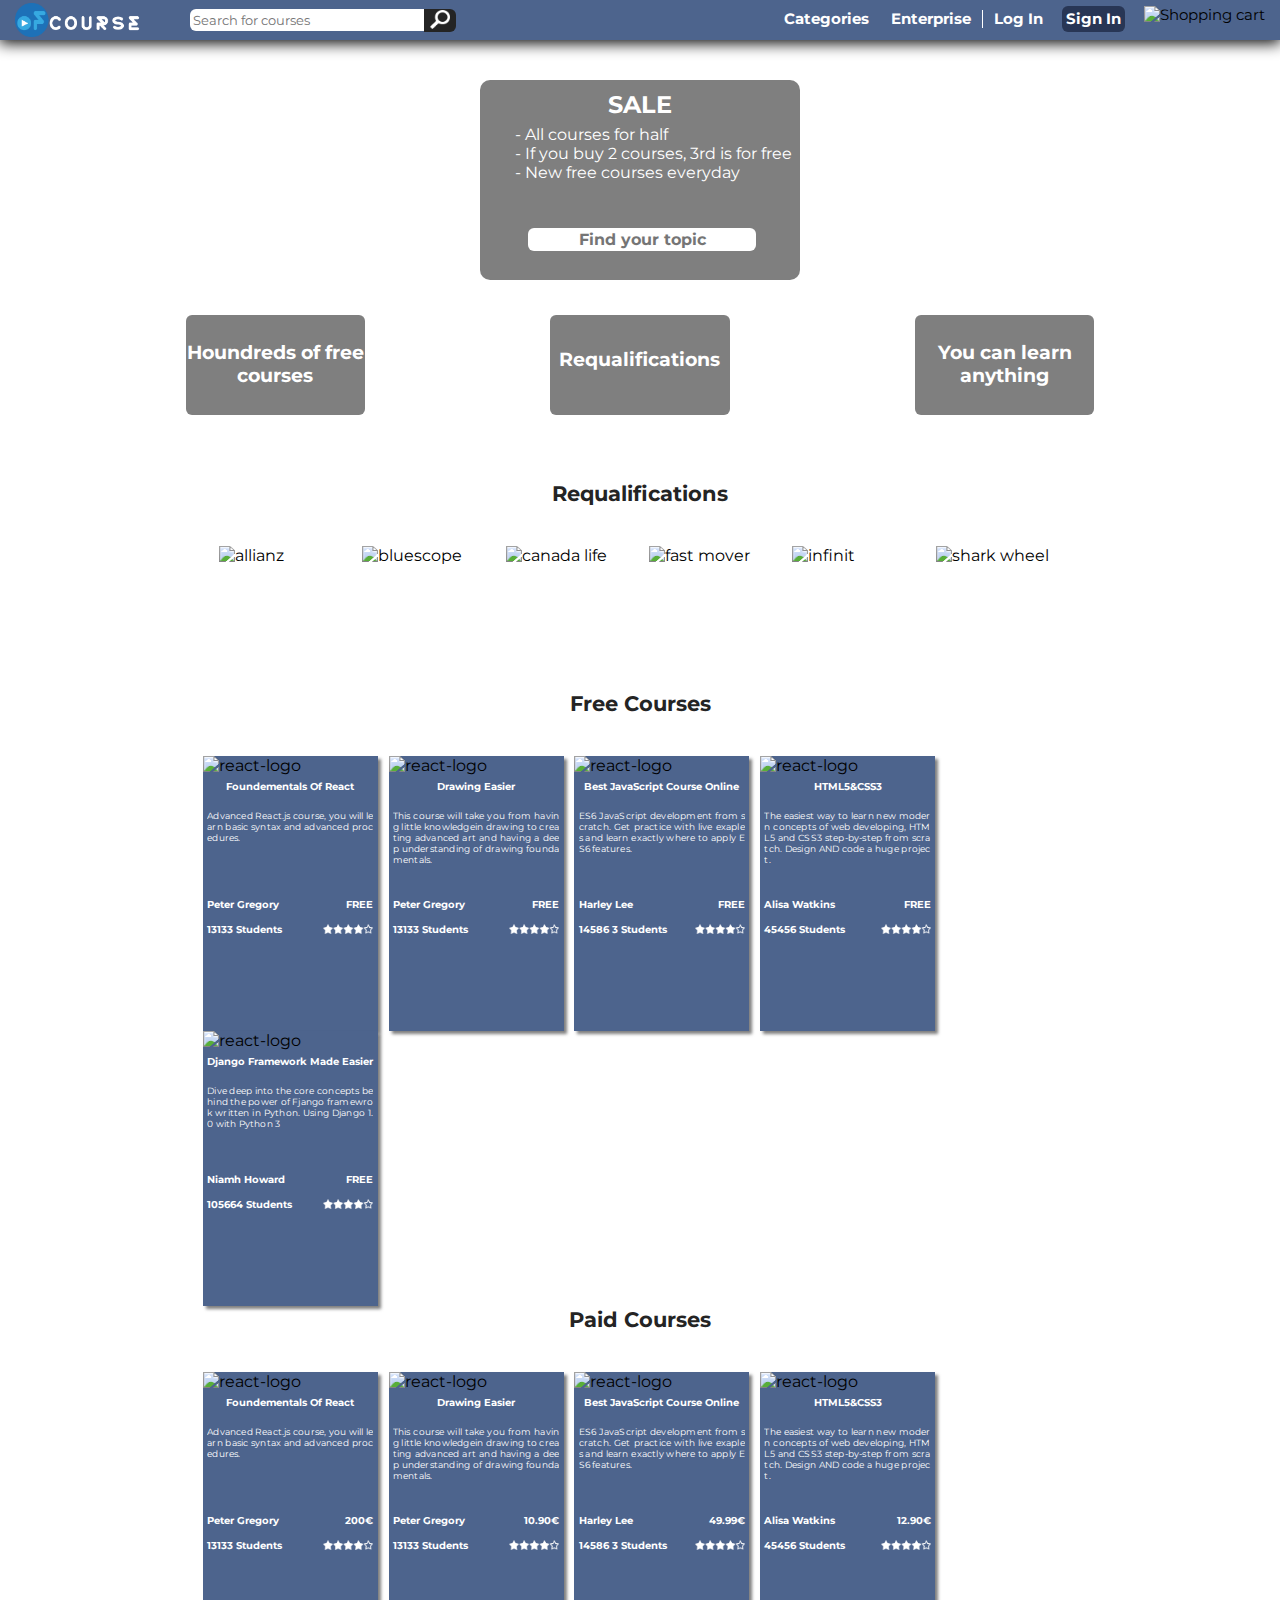
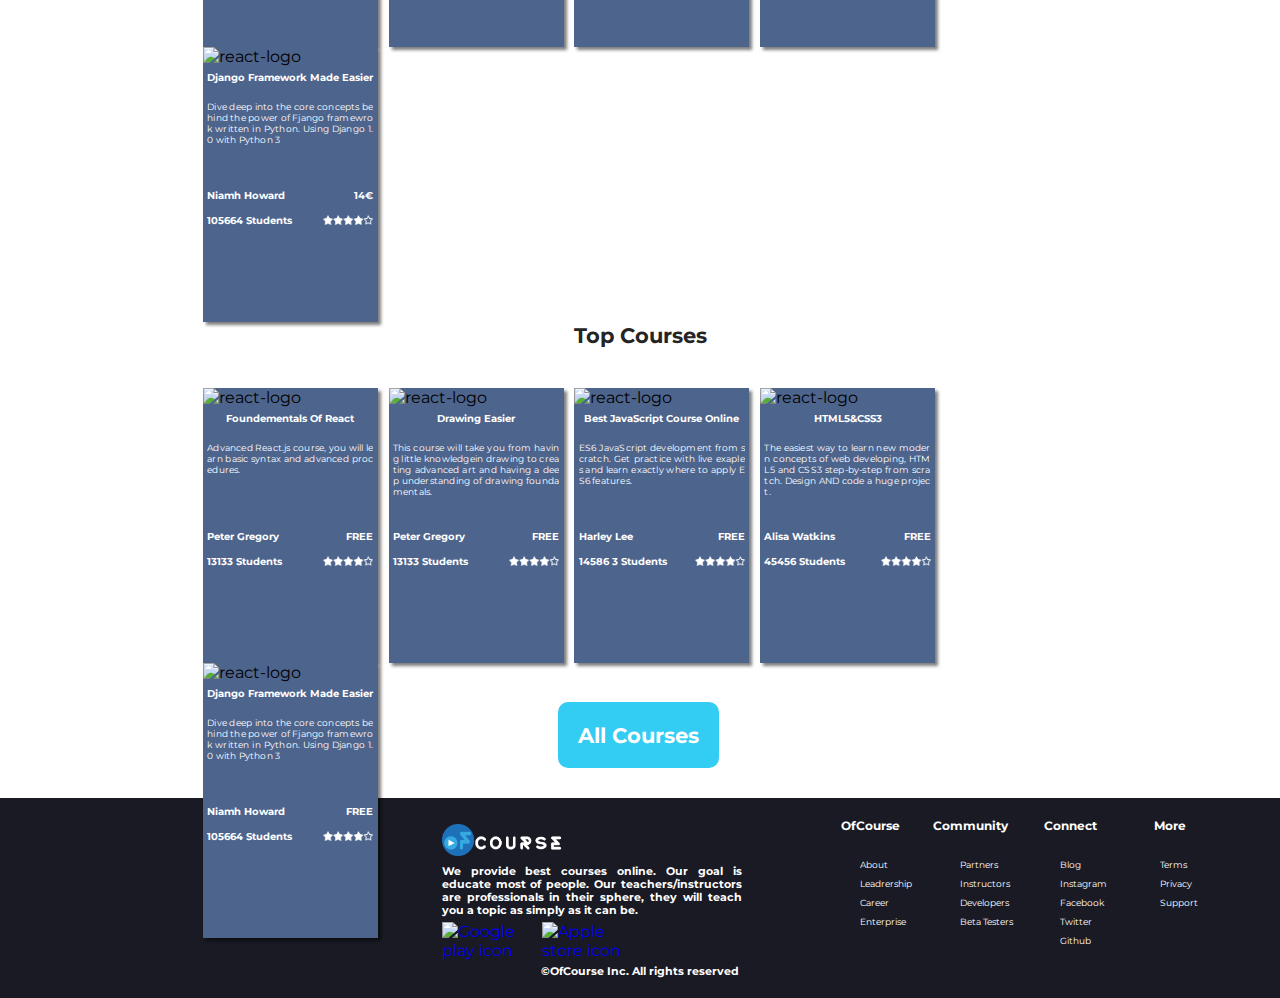
==== commit 378bf0b7: "New images" ====
--- a/index.html
+++ b/index.html
@@ -4,23 +4,23 @@
 	<meta charset="utf-8">
 	<meta http-equiv="X-UA-Compatible" content="IE=edge">
 	<title>OfCourse</title>
-	<link rel="icon" sizes="128x128" href="favicon.svg">
 	<link href="https://fonts.googleapis.com/css?family=Montserrat:400,700&amp;subset=latin-ext" rel="stylesheet"> 
 	<link rel="stylesheet" href="style.css">
+	<link rel="icon" sizes="128x128" href="favicon.png">
 </head>
 <body>
 
 	<div class="container">
 		
 		<nav>
-			<img class="logo-top" src="logo.svg" width="125px" height="34px" alt="Logo-top">
+			<img class="logo-top" src="logo.png" width="125" height="34" alt="Logo-top">
 
 			<div class="search-bar">
 				<input type="text" placeholder="Search for courses">
 				<!--
 					!!!!!!!!!DOROBIT SEARCH IKONKU!!!!!!!!
 				--> 
-				<button id="search" onclick="#"> <img src="img/magnifying-glass.svg" alt="Search icon"> </button> 
+				<button id="search" onclick="#"> <img src="img/magnifying-glass.svg" width="20px" alt="Search icon"> </button> 
 				
 			</div>
 
@@ -297,7 +297,7 @@
 
 		<footer>
 			<div class="about">
-				<img src="logo.svg" alt="Logo footer">
+				<img src="logo.png" alt="Logo footer">
 				<p>We provide best courses online. Our goal is educate most of people. Our teachers/instructors are professionals in their sphere, they will teach you a topic as simply as it can be. </p>
 				<div class="stores">
 					<a href="#">
--- a/style.css
+++ b/style.css
@@ -36,7 +36,8 @@
 	width: 100%;
 	height: 40px;
 	background-color: #4d648d;
-	box-shadow: 0 2px 15px 1px black;
+	-webkit-box-shadow: 0 2px 15px 1px black;
+	        box-shadow: 0 2px 15px 1px black;
 	z-index: 1;
 }
 
@@ -49,7 +50,7 @@
 	float: left;
 	margin-left: 50px;
 	height: 100%;
-	width: 25%;
+	width: 337px;
 
 }
 
@@ -63,9 +64,15 @@
 }
 
 #search {
+	position: relative;
+	height: 23px;
 	background-color: #242424;
 	border: none;
 	cursor: pointer;
+	top: 4px;
+	right: 12px;
+	border-top-right-radius: 6px;
+	border-bottom-right-radius: 6px;
 }
 
 .login ul {
@@ -83,8 +90,16 @@
 
 .login ul li a{
 	text-decoration: none;
-	color: white;
-	font-weight: bold;
+	padding: 3px;
+	color: white;
+	font-weight: bold;
+}
+
+.login ul li a:hover {
+	background-color: #283655;
+	border-radius: 6px;
+	-webkit-transition: 0.5s;
+	transition: 0.5s;
 }
 
 .login ul li:nth-child(3) {
@@ -157,7 +172,7 @@
 	border: 0;
 	text-align: center;
 	color: #242424;
-	z-index: 1; !important
+	z-index: 1; 
 }
 
 /*** Advertisement ***/
@@ -208,19 +223,22 @@
 .free-courses {
 	width: 100%;
 	height: 400px;
-	margin-top: 25px;	
+	margin-top: 25px;
+	clear: both;	
 }
 
 .paid-courses {
 	width: 100%;
 	height: 400px;
 	margin-top: 25px;	
+	clear: both;
 }
 
 .top-courses {
 	width: 100%;
 	height: 400px;
 	margin-top: 25px;	
+	clear: both;
 }
 
 .box {
@@ -229,7 +247,8 @@
 	float: left;
 	margin-left: 1.20%;
 	background-color: #4d648d;
-	box-shadow: 3px 3px 3px rgba(0,0,0,0.5);
+	-webkit-box-shadow: 3px 3px 3px rgba(0,0,0,0.5);
+	        box-shadow: 3px 3px 3px rgba(0,0,0,0.5);
 }
 
 .box p {
@@ -246,8 +265,8 @@
 
 .box h6 {
  	height: 25px;
- 	margin: 5px auto;!important
-
+ 	margin: 5px auto;
+ 	float: ;
  }
 
  .box img {
@@ -293,7 +312,9 @@
 }
 
 .courses-button:hover {
-	box-shadow: 2px 2px 8px black;
+	-webkit-box-shadow: 2px 2px 8px black;
+	        box-shadow: 2px 2px 8px black;
+	-webkit-transition: 0.5s;
 	transition: 0.5s;
 }
 
@@ -367,6 +388,10 @@
 	text-decoration: none;
 }
 
+.link-wrapper ul li a:hover {
+	text-decoration: underline;
+}
+
 .stores {
 	width: 100%;
 	height: 30px;
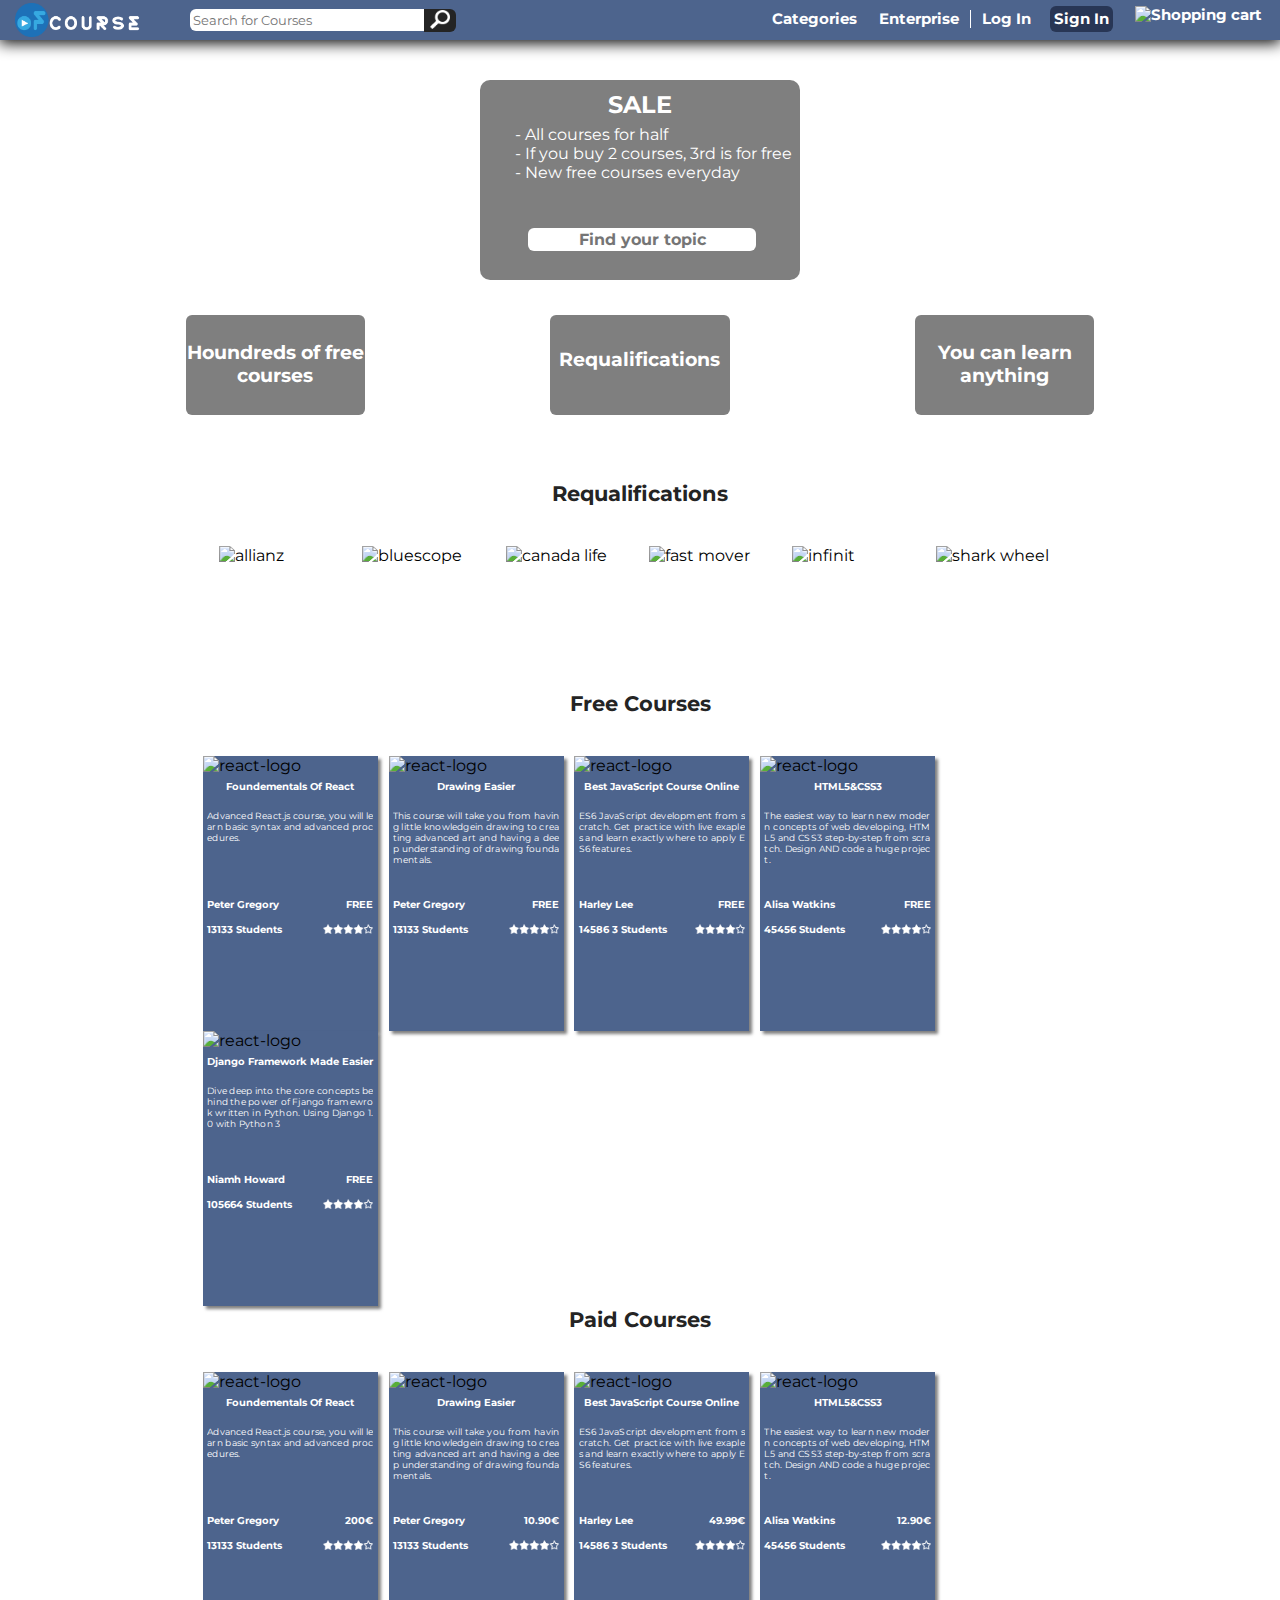
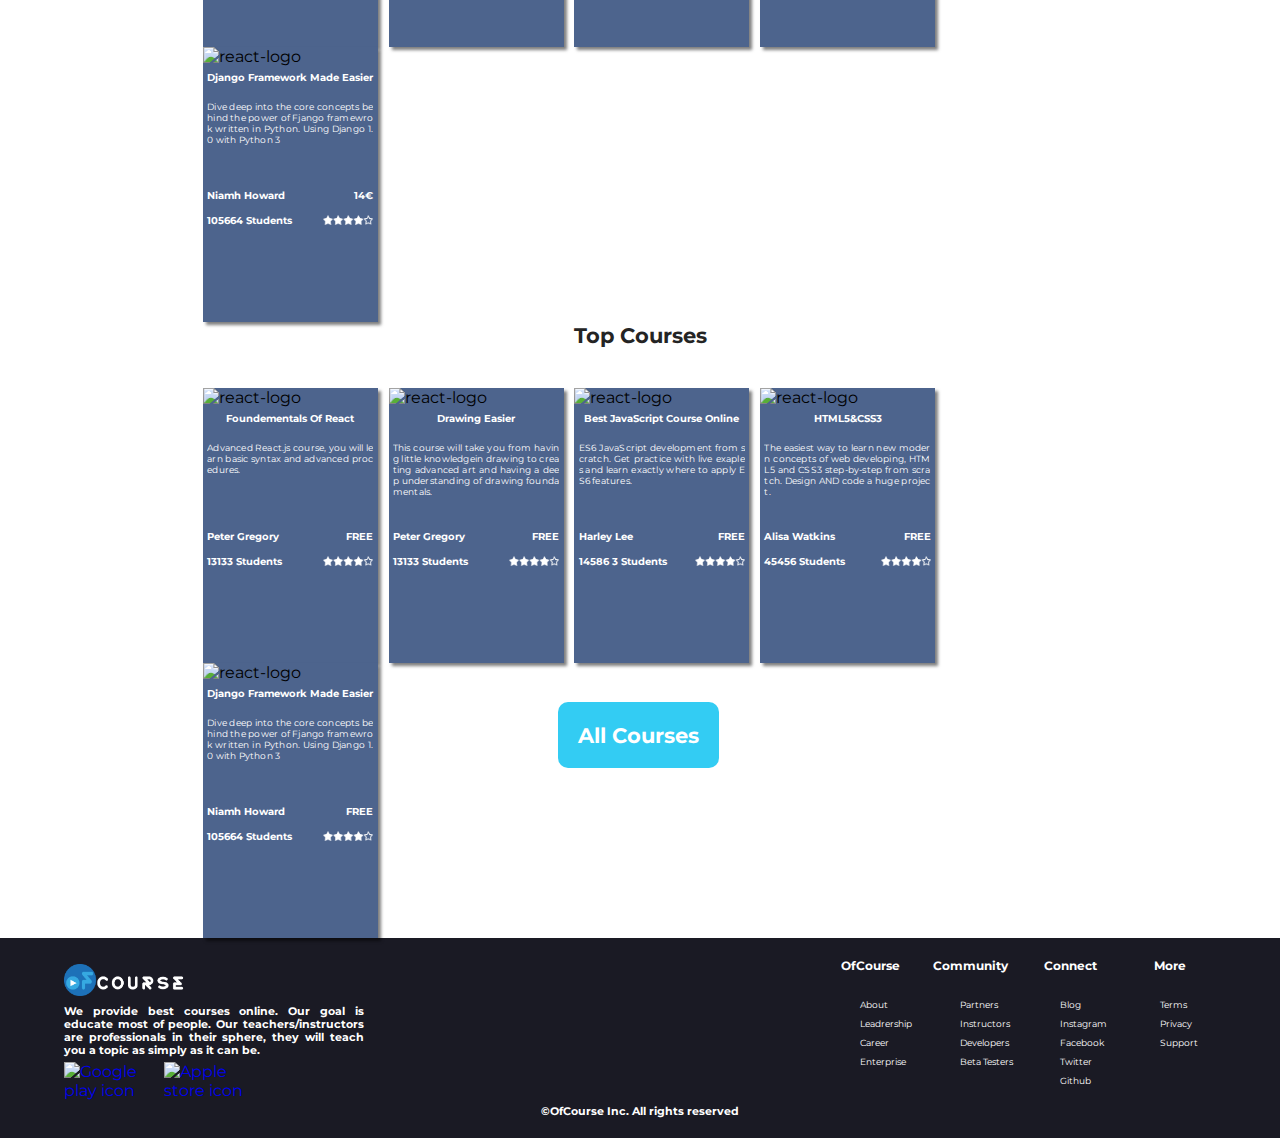
==== commit c79dde43: "Repaired width problems" ====
--- a/index.html
+++ b/index.html
@@ -16,21 +16,19 @@
 			<img class="logo-top" src="logo.png" width="125" height="34" alt="Logo-top">
 
 			<div class="search-bar">
-				<input type="text" placeholder="Search for courses">
-				<!--
-					!!!!!!!!!DOROBIT SEARCH IKONKU!!!!!!!!
-				--> 
-				<button id="search" onclick="#"> <img src="img/magnifying-glass.svg" width="20px" alt="Search icon"> </button> 
+				<input type="text" placeholder="Search for Courses">
+				
+				<button id="search" onclick=""> <img src="img/magnifying-glass.png" width="20px" alt="Search icon"> </button> 
 				
 			</div>
 
 			<div class="login">
 				<ul>
-					<li style="margin-top: 6px; margin-right: 15px;> <a href="#"> <img src="img/cart.png" width="25px" alt="Shopping cart"> </a> </li>
+					<li style="margin-top: 6px; margin-right: 15px;"> <a href="#"> <img src="img/cart.png" width="25px" alt="Shopping cart"> </a> </li>
 					<li> <a href="#"><span class="sign-in">Sign In </span> </a> </li>
 					<li> <a href="#"> Log In </a> </li>
 					<li> <a href="#"> Enterprise </a> </li>
-					<li> <a href="#"> Categories </a> </li>
+					<li> <a href="categories.html"> Categories </a> </li>
 				</ul>
 			</div>		
 		</nav>
@@ -82,7 +80,7 @@
 					<div class="atributes">
 						<h6 style="float:left; width: 60%; text-align: left;">Peter Gregory</h6>
 						<h6 style="float:right; width: 40%; text-align: right;">FREE</h6>
-						<h6 style=" position: relative; display: inline; left: 0;  width:60%; text-align: left; clear:both; ">13133 students</h6>
+						<h6 style=" position: relative; display: inline; left: 0;  text-align: left; clear:both; ">13133 students</h6>
 						<img src="img/hviezdy.png" alt="Hviezdičky, čo sa majú generovať podľa toho, ako užívateľ ohodntí kurz, ale ja som lenivý a kopnem tam len obrázok a budem sa hrať, že sa kurz užívateľovi páčil.">
 						
 					</div>
@@ -95,7 +93,7 @@
 					<div class="atributes">
 						<h6 style="float:left; width: 60%; text-align: left;">Peter Gregory</h6>
 						<h6 style="float:right; width: 40%; text-align: right;">FREE</h6>
-						<h6 style=" position: relative; display: inline; left: 0;  width:60%; text-align: left; clear:both; ">13133 students</h6>
+						<h6 style=" position: relative; display: inline; left: 0;   text-align: left; clear:both; ">13133 students</h6>
 						<img src="img/hviezdy.png" alt="Hviezdičky, čo sa majú generovať podľa toho, ako užívateľ ohodntí kurz, ale ja som lenivý a kopnem tam len obrázok a budem sa hrať, že sa kurz užívateľovi páčil.">
 						
 					</div>
@@ -109,7 +107,7 @@
 					<div class="atributes">
 						<h6 style="float:left; width: 60%; text-align: left;">Harley Lee</h6>
 						<h6 style="float:right; width: 40%; text-align: right;">FREE</h6>
-						<h6 style=" position: relative; display: inline; left: 0;  width:60%; text-align: left; clear:both; ">14586 3 students</h6>
+						<h6 style=" position: relative; display: inline; left: 0; text-align: left; clear:both; ">14586 3 students</h6>
 						<img src="img/hviezdy.png" alt="Hviezdičky, čo sa majú generovať podľa toho, ako užívateľ ohodntí kurz, ale ja som lenivý a kopnem tam len obrázok a budem sa hrať, že sa kurz užívateľovi páčil.">
 						
 					</div>
@@ -123,7 +121,7 @@
 					<div class="atributes">
 						<h6 style="float:left; width: 60%; text-align: left;">Alisa Watkins</h6>
 						<h6 style="float:right; width: 40%; text-align: right;">FREE</h6>
-						<h6 style=" position: relative; display: inline; left: 0;  width:60%; text-align: left; clear:both; ">45456 students</h6>
+						<h6 style=" position: relative; display: inline; left: 0; text-align: left; clear:both; ">45456 students</h6>
 						<img src="img/hviezdy.png" alt="Hviezdičky, čo sa majú generovať podľa toho, ako užívateľ ohodntí kurz, ale ja som lenivý a kopnem tam len obrázok a budem sa hrať, že sa kurz užívateľovi páčil.">
 						
 					</div>
@@ -137,7 +135,7 @@
 					<div class="atributes">
 						<h6 style="float:left; width: 60%; text-align: left;">Niamh Howard</h6>
 						<h6 style="float:right; width: 40%; text-align: right;">FREE</h6>
-						<h6 style=" position: relative; display: inline; left: 0;  width:60%; text-align: left; clear:both; ">105664 students</h6>
+						<h6 style=" position: relative; display: inline; left: 0;  text-align: left; clear:both; ">105664 students</h6>
 						<img src="img/hviezdy.png" alt="Hviezdičky, čo sa majú generovať podľa toho, ako užívateľ ohodntí kurz, ale ja som lenivý a kopnem tam len obrázok a budem sa hrať že sa kurz užívateľovi páčil.">
 						
 					</div>
@@ -155,7 +153,7 @@
 					<div class="atributes">
 						<h6 style="float:left; width: 60%; text-align: left;">Peter Gregory</h6>
 						<h6 style="float:right; width: 40%; text-align: right;">200€</h6>
-						<h6 style=" position: relative; display: inline; left: 0;  width:60%; text-align: left; clear:both; ">13133 students</h6>
+						<h6 style=" position: relative; display: inline; left: 0; text-align: left; clear:both; ">13133 students</h6>
 						<img src="img/hviezdy.png" alt="Hviezdičky, čo sa majú generovať podľa toho, ako užívateľ ohodntí kurz, ale ja som lenivý a kopnem tam len obrázok a budem sa hrať, že sa kurz užívateľovi páčil.">
 						
 					</div>
@@ -168,7 +166,7 @@
 					<div class="atributes">
 						<h6 style="float:left; width: 60%; text-align: left;">Peter Gregory</h6>
 						<h6 style="float:right; width: 40%; text-align: right;">10.90€</h6>
-						<h6 style=" position: relative; display: inline; left: 0;  width:60%; text-align: left; clear:both; ">13133 students</h6>
+						<h6 style=" position: relative; display: inline; left: 0;  text-align: left; clear:both; ">13133 students</h6>
 						<img src="img/hviezdy.png" alt="Hviezdičky, čo sa majú generovať podľa toho, ako užívateľ ohodntí kurz, ale ja som lenivý a kopnem tam len obrázok a budem sa hrať, že sa kurz užívateľovi páčil.">
 						
 					</div>
@@ -182,7 +180,7 @@
 					<div class="atributes">
 						<h6 style="float:left; width: 60%; text-align: left;">Harley Lee</h6>
 						<h6 style="float:right; width: 40%; text-align: right;">49.99€</h6>
-						<h6 style=" position: relative; display: inline; left: 0;  width:60%; text-align: left; clear:both; ">14586 3 students</h6>
+						<h6 style=" position: relative; display: inline; left: 0; text-align: left; clear:both; ">14586 3 students</h6>
 						<img src="img/hviezdy.png" alt="Hviezdičky, čo sa majú generovať podľa toho, ako užívateľ ohodntí kurz, ale ja som lenivý a kopnem tam len obrázok a budem sa hrať, že sa kurz užívateľovi páčil.">
 						
 					</div>
@@ -196,7 +194,7 @@
 					<div class="atributes">
 						<h6 style="float:left; width: 60%; text-align: left;">Alisa Watkins</h6>
 						<h6 style="float:right; width: 40%; text-align: right;">12.90€</h6>
-						<h6 style=" position: relative; display: inline; left: 0;  width:60%; text-align: left; clear:both; ">45456 students</h6>
+						<h6 style=" position: relative; display: inline; left: 0; text-align: left; clear:both; ">45456 students</h6>
 						<img src="img/hviezdy.png" alt="Hviezdičky, čo sa majú generovať podľa toho, ako užívateľ ohodntí kurz, ale ja som lenivý a kopnem tam len obrázok a budem sa hrať, že sa kurz užívateľovi páčil.">
 						
 					</div>
@@ -210,7 +208,7 @@
 					<div class="atributes">
 						<h6 style="float:left; width: 60%; text-align: left;">Niamh Howard</h6>
 						<h6 style="float:right; width: 40%; text-align: right;">14€</h6>
-						<h6 style=" position: relative; display: inline; left: 0;  width:60%; text-align: left; clear:both; ">105664 students</h6>
+						<h6 style=" position: relative; display: inline; left: 0;  text-align: left; clear:both; ">105664 students</h6>
 						<img src="img/hviezdy.png" alt="Hviezdičky, čo sa majú generovať podľa toho, ako užívateľ ohodntí kurz, ale ja som lenivý a kopnem tam len obrázok a budem sa hrať že sa kurz užívateľovi páčil.">
 						
 					</div>
@@ -227,7 +225,7 @@
 					<div class="atributes">
 						<h6 style="float:left; width: 60%; text-align: left;">Peter Gregory</h6>
 						<h6 style="float:right; width: 40%; text-align: right;">FREE</h6>
-						<h6 style=" position: relative; display: inline; left: 0;  width:60%; text-align: left; clear:both; ">13133 students</h6>
+						<h6 style=" position: relative; display: inline; left: 0;  text-align: left; clear:both; ">13133 students</h6>
 						<img src="img/hviezdy.png" alt="Hviezdičky, čo sa majú generovať podľa toho, ako užívateľ ohodntí kurz, ale ja som lenivý a kopnem tam len obrázok a budem sa hrať, že sa kurz užívateľovi páčil.">
 						
 					</div>
@@ -240,7 +238,7 @@
 					<div class="atributes">
 						<h6 style="float:left; width: 60%; text-align: left;">Peter Gregory</h6>
 						<h6 style="float:right; width: 40%; text-align: right;">FREE</h6>
-						<h6 style=" position: relative; display: inline; left: 0;  width:60%; text-align: left; clear:both; ">13133 students</h6>
+						<h6 style=" position: relative; display: inline; left: 0;  text-align: left; clear:both; ">13133 students</h6>
 						<img src="img/hviezdy.png" alt="Hviezdičky, čo sa majú generovať podľa toho, ako užívateľ ohodntí kurz, ale ja som lenivý a kopnem tam len obrázok a budem sa hrať, že sa kurz užívateľovi páčil.">
 						
 					</div>
@@ -254,7 +252,7 @@
 					<div class="atributes">
 						<h6 style="float:left; width: 60%; text-align: left;">Harley Lee</h6>
 						<h6 style="float:right; width: 40%; text-align: right;">FREE</h6>
-						<h6 style=" position: relative; display: inline; left: 0;  width:60%; text-align: left; clear:both; ">14586 3 students</h6>
+						<h6 style=" position: relative; display: inline; left: 0;  text-align: left; clear:both; ">14586 3 students</h6>
 						<img src="img/hviezdy.png" alt="Hviezdičky, čo sa majú generovať podľa toho, ako užívateľ ohodntí kurz, ale ja som lenivý a kopnem tam len obrázok a budem sa hrať, že sa kurz užívateľovi páčil.">
 						
 					</div>
@@ -268,7 +266,7 @@
 					<div class="atributes">
 						<h6 style="float:left; width: 60%; text-align: left;">Alisa Watkins</h6>
 						<h6 style="float:right; width: 40%; text-align: right;">FREE</h6>
-						<h6 style=" position: relative; display: inline; left: 0;  width:60%; text-align: left; clear:both; ">45456 students</h6>
+						<h6 style=" position: relative; display: inline; left: 0;  text-align: left; clear:both; ">45456 students</h6>
 						<img src="img/hviezdy.png" alt="Hviezdičky, čo sa majú generovať podľa toho, ako užívateľ ohodntí kurz, ale ja som lenivý a kopnem tam len obrázok a budem sa hrať, že sa kurz užívateľovi páčil.">
 						
 					</div>
@@ -282,7 +280,7 @@
 					<div class="atributes">
 						<h6 style="float:left; width: 60%; text-align: left;">Niamh Howard</h6>
 						<h6 style="float:right; width: 40%; text-align: right;">FREE</h6>
-						<h6 style=" position: relative; display: inline; left: 0;  width:60%; text-align: left; clear:both; ">105664 students</h6>
+						<h6 style=" position: relative; display: inline; left: 0; text-align: left; clear:both; ">105664 students</h6>
 						<img src="img/hviezdy.png" alt="Hviezdičky, čo sa majú generovať podľa toho, ako užívateľ ohodntí kurz, ale ja som lenivý a kopnem tam len obrázok a budem sa hrať že sa kurz užívateľovi páčil.">
 						
 					</div>
--- a/style.css
+++ b/style.css
@@ -24,9 +24,7 @@
 	font-size: 7.5pt; 
 	text-align: center;
 	clear: right;
-	text-transform: capitalize;
-
-	
+	text-transform: capitalize;	
 }
 
 /***NAVBAR***/
@@ -37,7 +35,7 @@
 	height: 40px;
 	background-color: #4d648d;
 	-webkit-box-shadow: 0 2px 15px 1px black;
-	        box-shadow: 0 2px 15px 1px black;
+	box-shadow: 0 2px 15px 1px black;
 	z-index: 1;
 }
 
@@ -88,7 +86,7 @@
 	margin: 9.5px 8px;
 }
 
-.login ul li a{
+.login ul li a {
 	text-decoration: none;
 	padding: 3px;
 	color: white;
@@ -100,6 +98,10 @@
 	border-radius: 6px;
 	-webkit-transition: 0.5s;
 	transition: 0.5s;
+}
+
+.login ul li:first-child a:hover {
+	background-color: #4d648d;
 }
 
 .login ul li:nth-child(3) {
@@ -220,25 +222,11 @@
 	margin-left: 3%;
 }
 
-.free-courses {
+.free-courses,.paid-courses ,.top-courses {
 	width: 100%;
 	height: 400px;
 	margin-top: 25px;
 	clear: both;	
-}
-
-.paid-courses {
-	width: 100%;
-	height: 400px;
-	margin-top: 25px;	
-	clear: both;
-}
-
-.top-courses {
-	width: 100%;
-	height: 400px;
-	margin-top: 25px;	
-	clear: both;
 }
 
 .box {
@@ -266,7 +254,6 @@
 .box h6 {
  	height: 25px;
  	margin: 5px auto;
- 	float: ;
  }
 
  .box img {
@@ -326,6 +313,7 @@
 	min-height: 200px;
 	margin-top: 50px;
 	color: white;
+	clear: both;
 }
 
 footer p {
@@ -400,4 +388,165 @@
 .stores img{
 	width: 100px;
 	float: left;
-}+}
+
+/*** CATEGORIES ***/
+.categories-bg {
+	width: 100%;
+	background-color: #4d648d;
+	height: 40px;
+}
+
+.categories {
+	width: 80%;
+	height: inherit;
+	margin: 0 auto;
+	
+}
+
+.categories ul {
+	margin: 0;
+	height: inherit;
+
+}
+
+.categories ul li {
+	float: left;
+	list-style: none; 
+	margin-left: 2%;
+	margin-top: 1%;
+	overflow: hidden;
+}
+	
+
+
+.categories ul li a{
+	color: #ddd;
+	text-decoration: none;
+	font-weight: bold;
+	font-size: 11pt;
+	padding: 3px;
+	border-radius: 10px;
+
+
+}
+
+.categories ul li a:hover {
+	background-color: #33ccf3;
+	border-radius: 10px;
+	transition: 0.5s;
+}
+
+.categories-content {
+	width: 100%;
+	height: 400px;
+	margin-top: 25px;
+	clear: both;
+}
+
+.categories-content h1 {
+	text-align: left;
+}
+
+/*** COURSE ***/
+.course-bg {
+	width: 100%;
+	height: 400px;
+	background-image: url('img/bg/react_bg.png');
+	-webkit-background-size: cover;
+	background-size: cover;
+	background-position: center;
+}
+
+.bg-cover {
+	width: 100%;
+	height: 100%;
+	background-color: rgba(0, 0, 0, 0.3);
+}
+
+.course-bg-heading {
+	width: 30%;
+	float: left;
+	margin-top: 30px; 
+}
+
+.course-bg-heading h1{
+	margin: 0;
+	color: white;
+}
+
+.course-bg-heading h1 span{
+	background-color: rgba(0, 0, 0, 0.5);
+	padding: 5px;
+	border-radius: 6px;
+}
+
+.course-bg-video {
+	width: 350px;
+	height: 200px;
+	background-image: url(img/video_img/react_video_img.jpg);
+	background-position: center;
+	background-size: cover;
+	background-repeat: no-repeat;
+	clear: both;
+	margin: 0 auto;
+	box-shadow: 2px 2px 6px black;
+}
+
+.course-bg-video img {
+	width: 20%;
+	margin-top: 20%;
+	margin-left: 40%;
+}
+.course-bg-video img:hover {
+	opacity: 0.8;
+}
+
+.course-bg-selling {
+	width: 20%;
+	height: 80px;
+	float: right;
+}
+
+.buy {
+	width: 100px;
+	background-color: #4d648d;	
+}
+
+.add {
+	width: 100px;
+	background-color: #33ccf3;
+}
+
+.headings h2{
+	font-size: 18pt;
+	font-weight: bold;
+	color:white;
+	text-align: center;
+	margin: 0;
+	padding: 8px 0;
+	cursor: pointer;
+}
+
+.add h2 {
+	font-size: 12pt;
+	padding: 12px 0;
+}
+
+.left-box {
+	width: 30%;
+	min-height:300px;
+}
+
+
+
+/*** MEDIA QUERIES ***/
+
+@media (min-width: 1900px) {
+	.categories ul li {
+		margin-left: 4%;
+	}
+}
+
+
+
